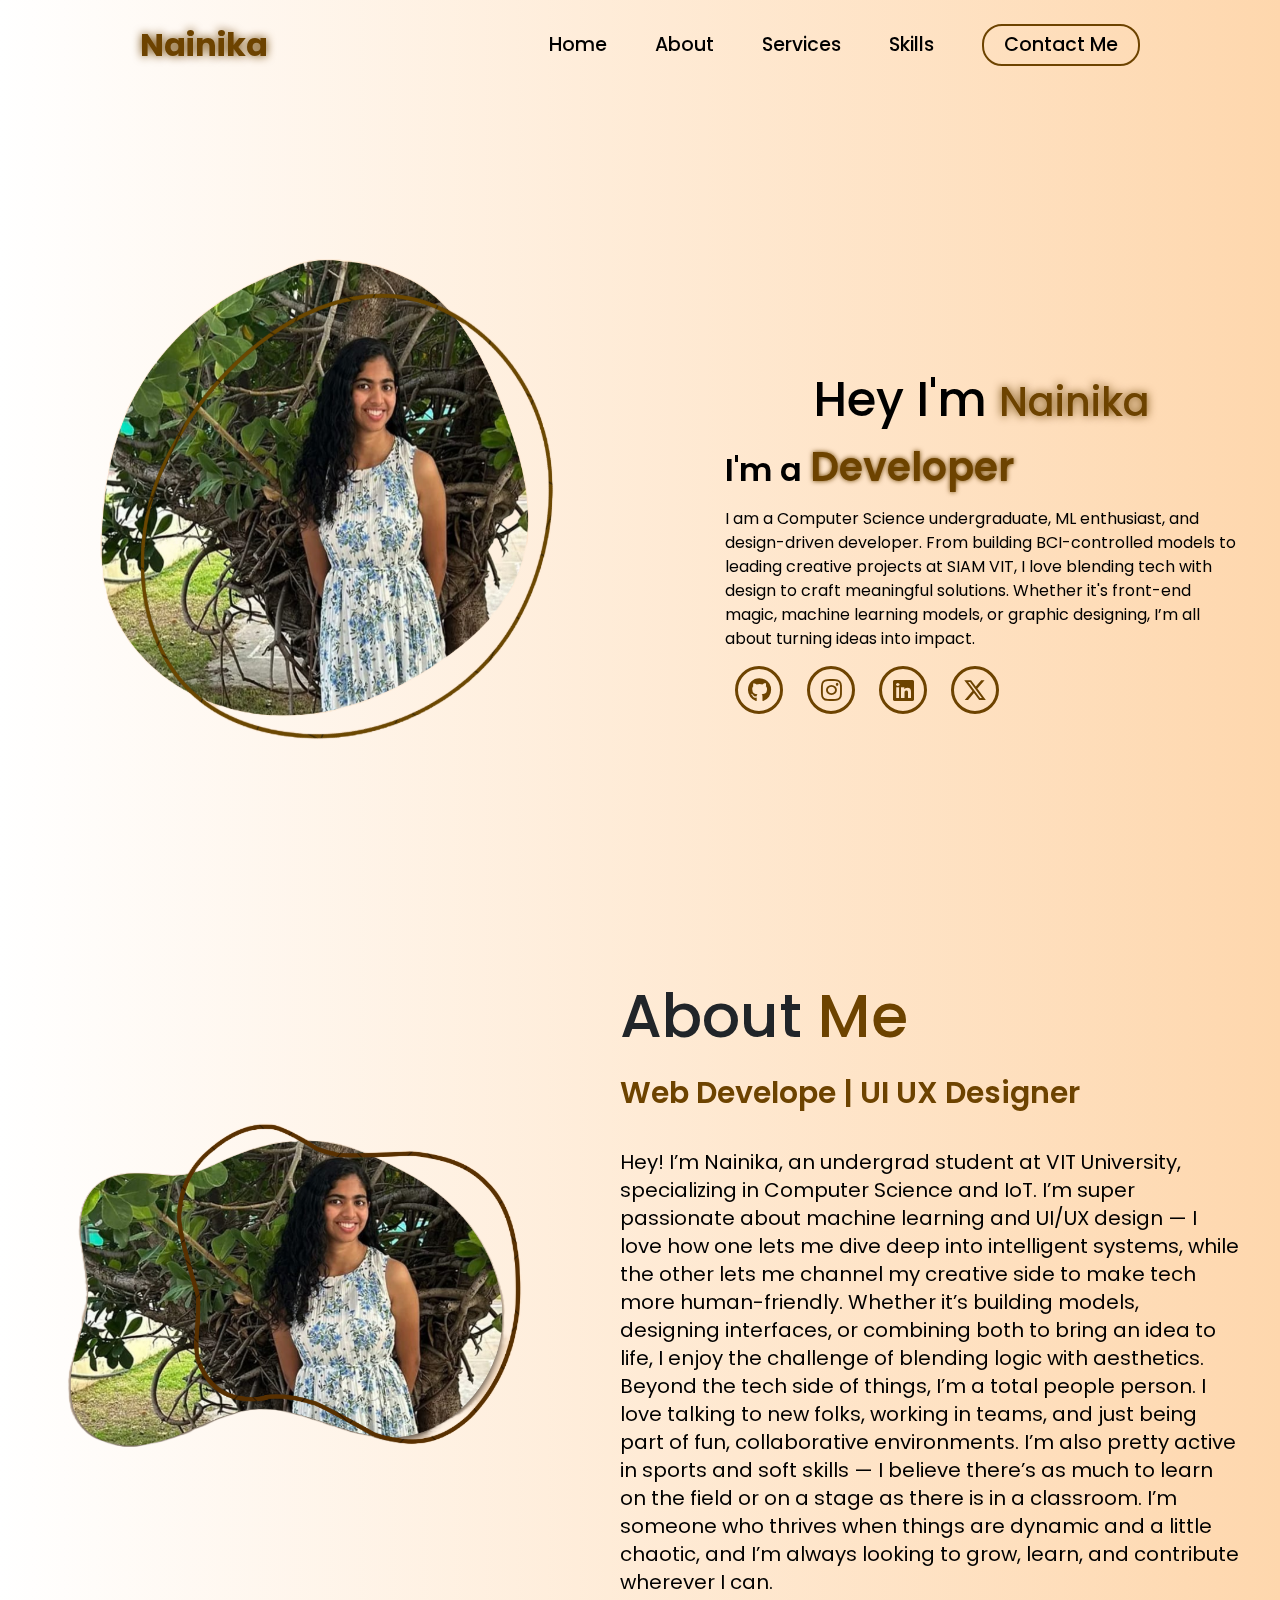
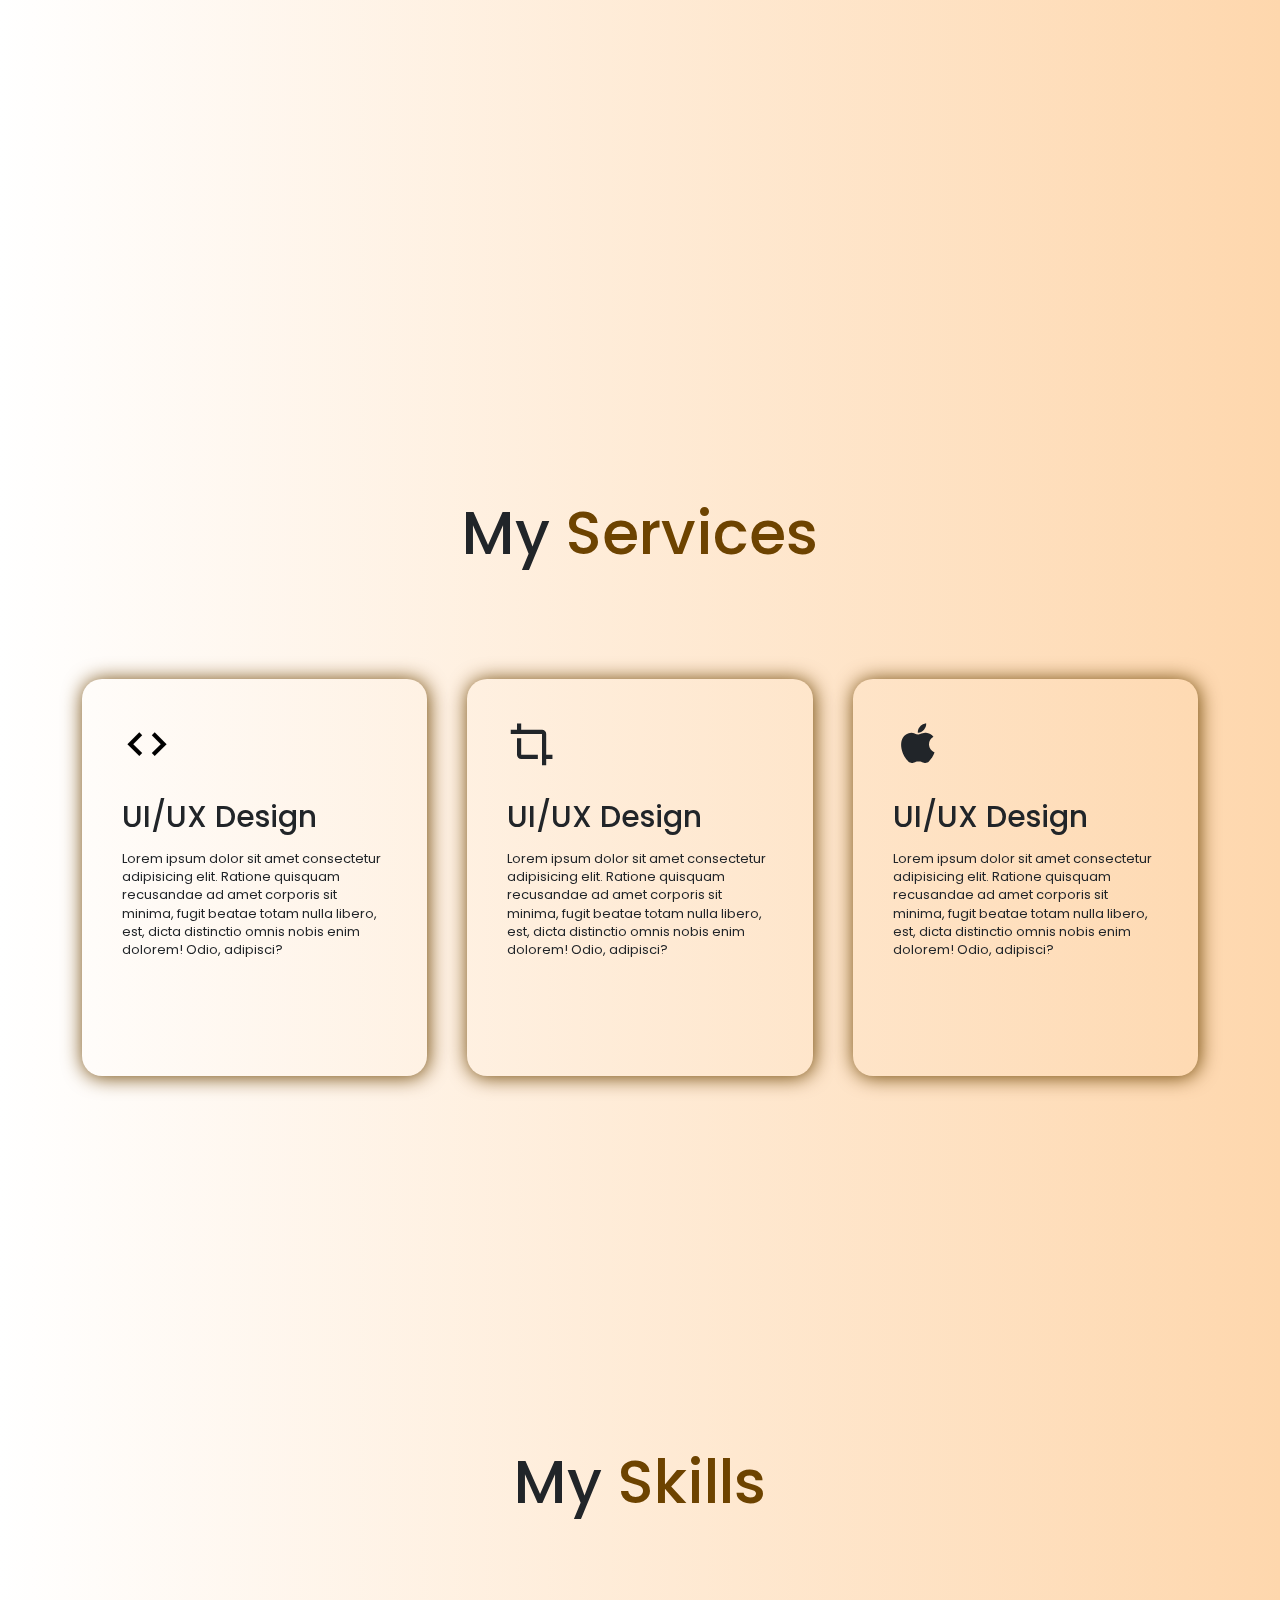
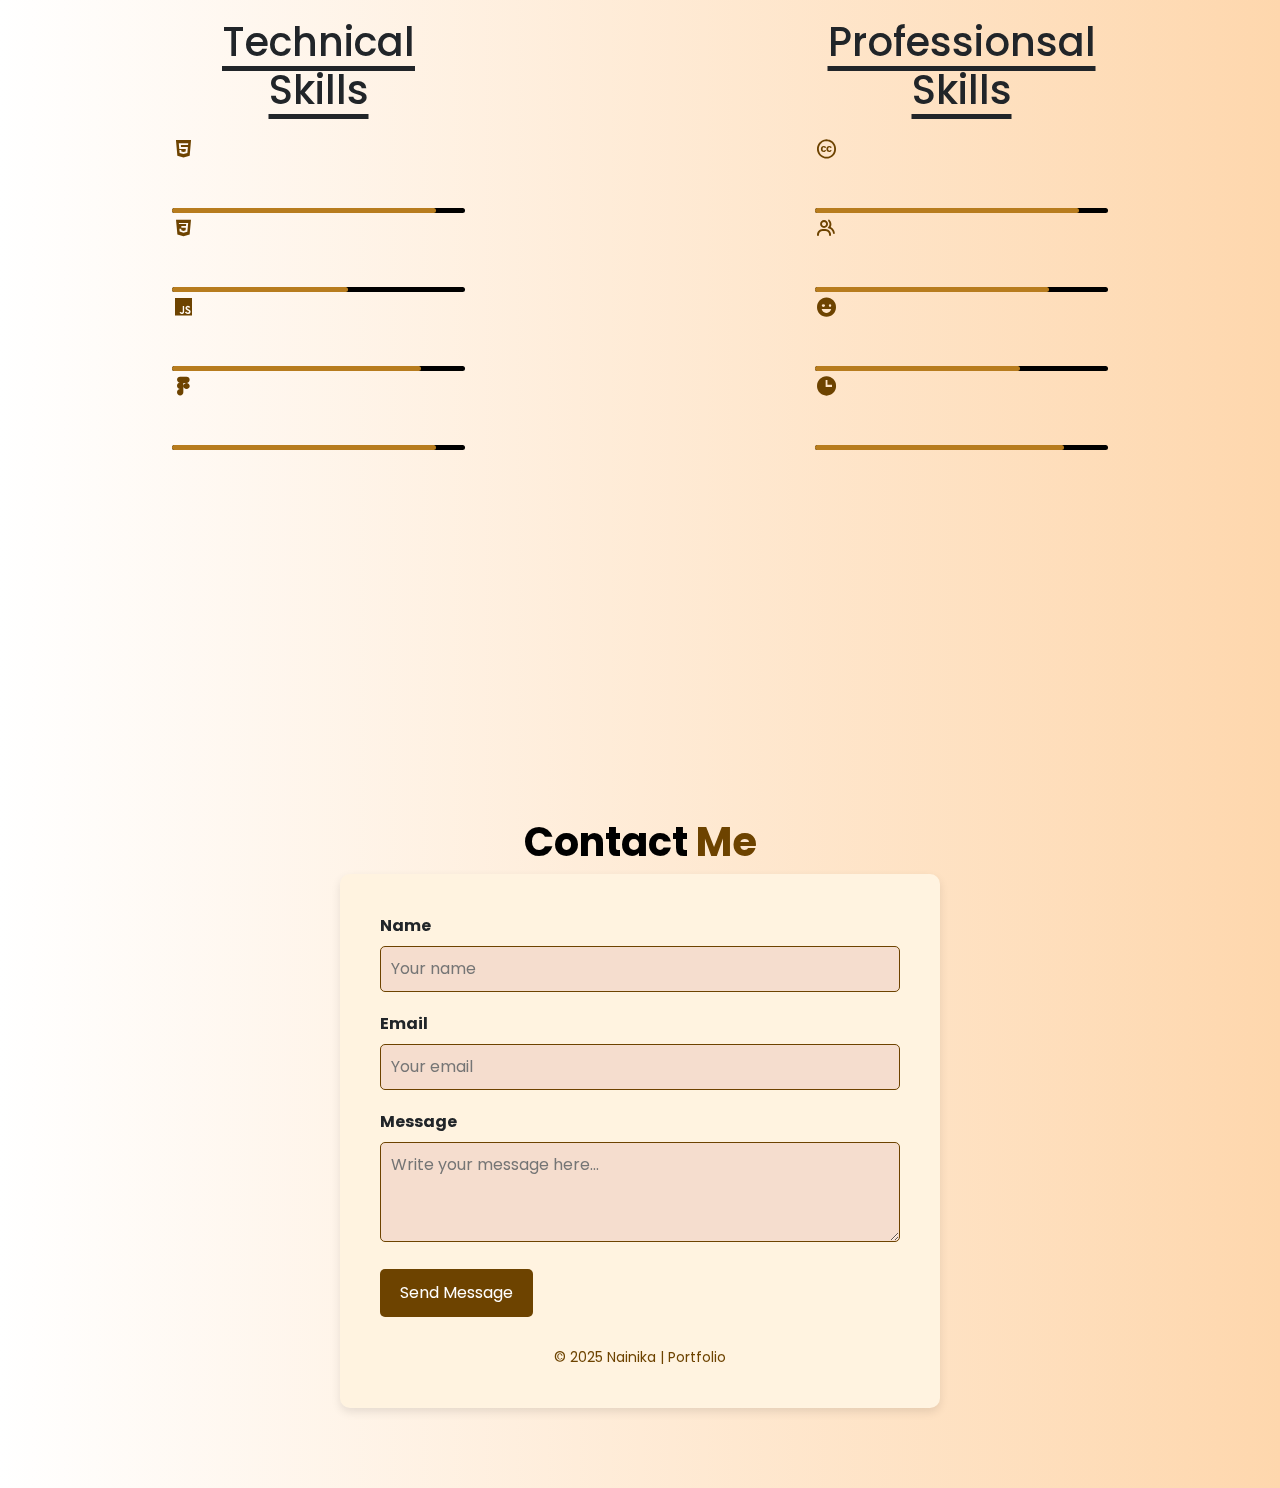
==== index.html @ 5b7dea47 "Rename my_portfolio.html to index.html" ====
<!DOCTYPE html>
<html lang="en">
<head>
    <meta charset="UTF-8">
    <meta name="viewport" content="width=device-width, initial-scale=1.0">
    <link rel="stylesheet" href="https://cdnjs.cloudflare.com/ajax/libs/font-awesome/6.7.1/css/all.min.css">
    <title>Nainika Portfolio</title>
    <link rel="stylesheet" href="my_portfolio.css">
    <link rel="stylesheet" href="https://unpkg.com/aos@next/dist/aos.css" />
    <link href='https://unpkg.com/boxicons@2.1.4/css/boxicons.min.css' rel='stylesheet'>
    <link href="https://cdn.jsdelivr.net/npm/bootstrap@5.3.0/dist/css/bootstrap.min.css" rel="stylesheet">


</head>
<body>
    <nav>
        <div class="nav-container">
            <div class="logo" data-aos="zoom-in" data-aos-duration="1000">
                <span>Nainika</span>
            </div>
            <div class="links">
                <div class="link" data-aos="fade-up" data-aos-duration="1000" data-aos-delay="100"><a href="#home">Home</a></div>
                <div class="link" data-aos="fade-up" data-aos-duration="1000" data-aos-delay="200"><a href="#about">About</a></div>
                <div class="link" data-aos="fade-up" data-aos-duration="1000" data-aos-delay="400"><a href="#service">Services</a></div>
                <div class="link" data-aos="fade-up" data-aos-duration="1000" data-aos-delay="300"><a href="#skills">Skills</a></div>   
                <div class="link contact-btn" data-aos="fade-up" data-aos-duration="1000" data-aos-delay="600"><a href="#contactme">Contact Me</a></div>
            </div>
            <i class="fa-solid fa-bars hamburg" onclick="hamburg()"></i>
        </div>
        <div class="dropdown">
            <div class="links">
                <a href="">Home</a>
                <a href="#about">About</a>
                <a href="#services">Services</a>
                <a href="#skills">Skills</a>
                <a href="#contactme">Contact Me</a>
                <i class="fa-solid fa-xmark cancel" onclick="cancel()"></i>
            </div>
        </div>
    </nav>
        <section id="home">
            <div class="main-container">
                <div class="image" data-aos="zoom-in-right" data-aos-duration="2500">
                    <img src="photo.png" alt="" width="720" height="900">
                </div>
                <div class="content">
                    <h1 data-aos="fade-left" data-aos-duration="1000" data-aos-delay="800">Hey I'm <span>Nainika</span></h1>
                    <div class="typewriter" data-aos="fade-right" data-aos-duration="1000" data-aos-delay="900">I'm a <span></span></div>
                    <p data-aos="flip-up" data-aos-duration="1000" data-aos-delay="1000">I am a Computer Science undergraduate, ML enthusiast, and design-driven developer. From building BCI-controlled models to leading creative projects at SIAM VIT, I love blending tech with design to craft meaningful solutions. Whether it's front-end magic, machine learning models, or graphic designing, I’m all about turning ideas into impact.
                    </p>
                    <div class="social-links" data-aos="flip-down" data-aos-duration="1000" data-aos-delay="1200">
                        <a href="https://github.com/Nainika1105/My-Portfolio" ><i class="fa-brands fa-github"></i></a>
                        <a href="https://www.instagram.com/nxinikx_1105/"><i class="fa-brands fa-instagram"></i></a>
                        <a href="https://www.linkedin.com/in/nainika-anish-74001b27a/"><i class="fa-brands fa-linkedin"></i></a>
                        <a href="#"><i class="fa-brands fa-x-twitter"></i></a>
                    </div>

                </div>
            </div>
        </section>

        <section class="about" id="about">
            <div class="about-img">
                <img src="pics.png">
            </div>
            <div class="about-text">
                <h2>About <span>Me</span></h2>
                <h4>Web Develope | UI UX Designer</h4>
                <p>Hey! I’m Nainika, an undergrad student at VIT University, specializing in Computer Science and IoT. I’m super passionate about machine learning and UI/UX design — I love how one lets me dive deep into intelligent systems, while the other lets me channel my creative side to make tech more human-friendly. Whether it’s building models, designing interfaces, or combining both to bring an idea to life, I enjoy the challenge of blending logic with aesthetics.

                    Beyond the tech side of things, I’m a total people person. I love talking to new folks, working in teams, and just being part of fun, collaborative environments. I’m also pretty active in sports and soft skills — I believe there’s as much to learn on the field or on a stage as there is in a classroom. I’m someone who thrives when things are dynamic and a little chaotic, and I’m always looking to grow, learn, and contribute wherever I can.
                    
                     </p>

            </div>

        </section>
        <br><br><br>
        
        <section>
            <div class="service" id="service">
                <div class="container">
                    <h1 class="sub-title">My <span>Services</span></h1>
                    <div class="service-list">
                        <div>
                            <i class="bx bx-code" style="color:black"></i>
                            <h2>UI/UX Design</h2>
                            <p>Lorem ipsum dolor sit amet consectetur adipisicing elit. Ratione quisquam recusandae ad amet corporis sit minima, fugit beatae totam nulla libero, est, dicta distinctio omnis nobis enim dolorem! Odio, adipisci?</p>
                            <a href="#" class="read">Learn More</a>
                        </div>
                        <div>
                            <i class="bx bx-crop"></i>
                            <h2>UI/UX Design</h2>
                            <p>Lorem ipsum dolor sit amet consectetur adipisicing elit. Ratione quisquam recusandae ad amet corporis sit minima, fugit beatae totam nulla libero, est, dicta distinctio omnis nobis enim dolorem! Odio, adipisci?</p>
                            <a href="#" class="read">Learn More</a>
                        </div>
                        <div>
                            <i class="bx bxl-apple"></i>
                            <h2>UI/UX Design</h2>
                            <p>Lorem ipsum dolor sit amet consectetur adipisicing elit. Ratione quisquam recusandae ad amet corporis sit minima, fugit beatae totam nulla libero, est, dicta distinctio omnis nobis enim dolorem! Odio, adipisci?</p>
                            <a href="#" class="read">Learn More</a>
                        </div>
                    </div>
                </div>
            </div>
        </section>
        
        
        <section class="skills" id="skills">
            <h1 class="sub-title">My <span>Skills</span></h1>

            <div class="container">
            <div class="container1" id="skills">
                <h1 class="heading1">Technical Skills</h1>
                <div class="Technical-bars">

                    <div class="bar"><i style="color: rgb(109,67, 0)" class="bx bxl-html5"></i>
                        <div class="info">
                            <span>HTML</span>
                        </div>
                        <div class="progrss-line html">
                            <span></span>
                        </div>
                    </div>

                    <div class="bar"><i style="color: rgb(109,67, 0)" class="bx bxl-css3"></i>
                        <div class="info">
                            <span>CSS</span>
                        </div>
                        <div class="progrss-line CSS">
                            <span></span>
                        </div>
                    </div>

                    <div class="bar"><i style="color: rgb(109,67, 0)" class="bx bxl-javascript"></i>
                        <div class="info">
                            <span>Javascript</span>
                        </div>
                        <div class="progrss-line javascript">
                            <span></span>
                        </div>
                    </div>

                    <div class="bar"><i style="color: rgb(109,67, 0)" class="bx bxl-figma"></i>
                        <div class="info">
                            <span>Figma</span>
                        </div>
                        <div class="progrss-line figma">
                            <span></span>
                        </div>
                    </div>
                </div>
            </div>

            <div class="container2">
                <h1 class="heading1">Professionsal Skills</h1>
                <div class="Technical-bars">

                    <div class="bar"><i style="color: rgb(109,67, 0)" class='bx bxl-creative-commons'></i>
                        <div class="info">
                            <span>Creativity</span>
                        </div>
                        <div class="progrss-line creativity">
                            <span></span>
                        </div>
                    </div>

                    <div class="bar"><i style="color: rgb(109,67, 0)" class='bx bx-group'></i>
                        <div class="info">
                            <span>Teamwork</span>
                        </div>
                        <div class="progrss-line teamwork">
                            <span></span>
                        </div>
                    </div>

                    <div class="bar"><i style="color: rgb(109,67, 0)" class='bx bxs-happy'></i>
                        <div class="info">
                            <span>Communication</span>
                        </div>
                        <div class="progrss-line communication">
                            <span></span>
                        </div>
                    </div>

                    <div class="bar"><i style="color: rgb(109,67, 0)" class='bx bxs-time'></i>
                        <div class="info">
                            <span>Time Management</span>
                        </div>
                        <div class="progrss-line time">
                            <span></span>
                        </div>
                    </div>
                </div>
            </div>
        </section>



        <section id="contactme" class="contactme">
            <h1 style="color: black"><b>Contact <span>Me</span></b></h1>
            <div class="contain">
              
              <form>
                <label for="name">Name</label>
                <input type="text" id="name" placeholder="Your name" required />
          
                <label for="email">Email</label>
                <input type="email" id="email" placeholder="Your email" required />
          
                <label for="message">Message</label>
                <textarea id="message" placeholder="Write your message here..." required></textarea>
          
                <button type="submit">Send Message</button>
              </form>
              <div class="footer">
                &copy; 2025 Nainika | Portfolio
              </div>
            </div>
          </section>
          




        
        <script src="https://unpkg.com/aos@next/dist/aos.js"></script>
        <script>
          AOS.init({offset:0});
        </script>
        <script>
            function hamburg(){
                const navbar = document.querySelector(".dropdown")
                navbar.style.transform = "translateY(0px)"
            }
            function cancel(){
                const navbar = document.querySelector(".dropdown")
                navbar.style.transform = "translateY(-500px)"
            }
        </script>
</body>
</html>
---- my_portfolio.css ----
@import url('https://fonts.googleapis.com/css2?family=Poppins:wght@100;200;300;400;500;600&display=swap');
*{
    padding: 0;
    margin: 0;
    font-family: 'Poppins', sans-serif;
    box-sizing: border-box;

}
html{
        scroll-behavior: smooth;
      
}
body{
    width: 100%;
    
    overflow-x: hidden;
    background: linear-gradient(to right, rgb(255,255,255), rgb(254,215,173));
}
section {
    padding: 80px 0;
  }
  
nav {
    width: 100%;
    height: 10vh;
    position: sticky;
    top: 0;
    z-index: 1000;
    background-color: transparent; /* <-- THIS IS KEY */
}

.nav-container{
    width: 100%;
    height: 100%;
    display: flex;
    justify-content: space-around;
    align-items: center;
}
.logo{
    color: black;
    font-size: 2rem;
    font-weight: bolder;
}
.logo span{
    color: rgb(109,67, 0);
    text-shadow: 0 0 10px rgb(109,67, 0);
}
.hamburg, .cancel{
    cursor: pointer;
    position: absolute;
    right: 15px;
    top: 10px;
    color: black;
    font-size: 2rem;
    display: none;
}
.nav-container .links {
    display: flex;
    gap: 3rem;
    align-items: center;
}
.nav-container .links a{
    position: relative;
    font-size: 1.2rem;
    color: black;
    text-decoration: none;
    font-weight: 500;
    transform: 0.3s linear;
}
.nav-container .links a::before{
    position: absolute;
    content: "";
    bottom: -3px;
    left: 0;
    width: 0%;
    height: 3px;
    background-color: rgb(109,67, 0);
    transition: 0.2s linear;
}
.nav-container .links a:hover::before{
    width: 100%;
}
.nav-container .contact-btn{
    background-color: transparent;
    padding: 5px 20px;
    border-radius: 20px;
    border: 2px solid rgb(109,67, 0);
    transition: 0.2s linear;
}
.nav-container .contact-btn a{
    color: black;
    transition: 0.3s linear;
}
.nav-container .contact-btn:hover, .nav-container .contact-btn:hover a{
    background-color: rgb(109,67, 0);
    color: white;
}
.nav-container .links a:hover{
    color: rgb(109,67, 0);
}
.dropdown{
    z-index: 100;
    position: absolute;
    top: 0;
    transform: translateY(-500px);
    width: 100%;
    height: auto;
    backdrop-filter: brightness(40%) blur(3px);
    box-shadow: 0 0 20px black;
    transition: 0.2s linear;
}
.dropdown .links a{
    color: white;
    display: flex;
    text-decoration: none;
    justify-content: center;
    padding: 15px 0;
    align-items: center;
    transition: 0.2s linear;
}
.dropdown .links a:hover{
    background-color: rgb(109,67, 0);
}
#home{
    scroll-margin-top: 12vh;
    width: 100%;
    height: 90vh;
}
.main-container{
    margin-top: 50px;
    width: 100%;
    height: 100%;
    display: flex;
    justify-content: space-evenly;
    align-items: center;
}
.main-container .image{
    z-index: -1;
    width: 50%;
}
.main-container .image img{
    width: 100%;
}
.main-container .content{
    color: black;
    width: 40%;
    min-height: 100px;
}
.content h1{
    font-size: clamp(1rem, 2rem + 5vw, 3rem);
}
.content h1 span{
    color: rgb(109,67, 0);
    text-shadow: 0 0 10px rgb(109,67, 0);
}
.content .typewriter{
    font-weight: 600;
    font-size: clamp(1rem, 1rem + 5vw, 2rem);
}
.content .typewriter span{
    color: rgb(109,67, 0);
    font-size: 2.5rem;
    text-shadow: 0 0 5px rgb(109,67, 0);
    position: relative;
    transition: 0.3s linear;
}
.typewriter span::before{
    content: "Developer";
}

.content p{
    font-size: clamp(0.4rem, 0.2rem + 9vw, 1rem);
    margin: 10px 0;
}
.social-links i{
    display: inline-flex;
    justify-content: center;
    align-items: center;
    width: 3rem;
    height: 3rem;
    background-color:transparent;
    border: 0.2rem solid rgb(109,67, 0);
    border-radius: 50%;
    color:rgb(109,67, 0);
    margin: 5px 10px;
    font-size: 1.5rem;
    transition: 0.2s linear;
}
.social-links i:hover{
    scale: 1.3;
    color: white;
    background-color: rgb(109,67, 0);
    filter: drop-shadow(0 0 10px rgb(109,67,0));
}
.content button{
    width: 40%;
    height: 6vh;
    margin: 30px;
    background-color: rgb(109,67, 0);
    color: white;
    border: none;
    outline: none;
    font-size: 100%;
    font-weight: 700;
    border-radius: 5px;
    transition: 0.2s linear;
}
.content button:hover{
 scale: 1.1;
 color: rgb(109,67, 0);
 border: 2px solid rgb(109,67, 0);
 background-color: transparent;
 font-weight: 700;
 box-shadow: 0 0 40px rgb(109,67, 0);
}

.about{
    display: grid;
    grid-template-columns: repeat(2, 1fr);
    
    padding-right: 40px;
}

.about-img img{
    max-width: 630px;
    height: auto;
    width: 100%;
    border-radius: 8px;

}

.about-text h2 {
    font-size: 60px;

}
.about-text h2 span {
    color:rgb(109,67, 0)
}
.about-text h4 {
    font-size: 30px;
    font-weight: 600;
    color:rgb(109,67, 0);
    line-height: 1.7;
    margin: 15px 0 30px;
}
.about-text p {
    color: black;
    font-size: 20px;
    line-height: 1.4;
    margin-bottom: 4rem;
}

#service {
    font-size: 20px;
     line-height: 1.4;
     margin-bottom:  20px;
     margin-top: 20px;
     place-items: center;
}
.services {
    margin-bottom: 100px; /* You can tweak this value */
  }
  


.sub-title {
    text-align: center;
    font-size: 60px;
    padding-bottom: 2px;

}
.sub-title span{
    text-align: center;
    font-size: 60px;
    padding-bottom: 70px;
    color:rgb(109,67, 0);
}
.container {
    padding: 90px;
     
}
.service-list {
    display: grid;
     grid-template-columns: repeat(auto-fit, minmax(259px, 1fr));
     grid-gap: 40px;
     margin-top: 50px;;
}
.service-list div {
    background-color: transparent;
    padding: 40px;
    font-size: 13px;
    font-weight: 13px;
    border-right: 10px;
    border-radius: 20px;
    transition: background 0.5s, transform 0.5s;
    box-shadow: 1px 1px 20px rgb(109,67, 0);

}
.service-list div i{
    font-size: 50px;
    margin-bottom: 30px;

}
.service-list div h2 {
    font-size: 30px;
    font-weight: 500;
    margin-bottom: 15px;
}
.service-list div a {
    text-decoration: none;
    color: black;
    font-size: 12px;
    margin-top: 20px;
    display: inline-block;

}
.read {
    display: inline-block;
    padding: 12px 28px;
    background: none;
    border-radius: 40px;
    font-size: 16px;
    color: black;
    letter-spacing: 1px;
    text-decoration: none;
    font-weight: 600;
    opacity: 0;
    animation: slideTop 1s ease forwards;
    animation-delay: 1s;
    box-shadow: 0 0 5px  rgb(109,67, 0),
    0 0 25px  rgb(109,67, 0);
}

.read:hover {
    background:rgb(109,67, 0);
    color: black;
    box-shadow: 0 0 20px  rgb(109,67, 0);
}
.service-list div:hover {
    transform: translateY(-20px)
}
.skills {
    margin-top: 100px; /* Or try padding-top */
    margin-bottom: 50px;
  }

  #skills {
    font-family: 'Poppins', sans-serif;
    /*display: flex;*/ 
    flex-wrap: wrap;
}
.container {
    display: flex;
    justify-content: center;
    align-items: flex-start;
    gap: 50px;
    flex-wrap: wrap;
}
.container1 {
    width: 45%;
    height: 500px;
    padding: 0px 90px;
    margin-left: 0px;
    min-width: 300px;
    flex: 1;
}
.container2 {
    width: 45%;
    height: 500px;
    padding: 0px 90px;
    margin-left: 120px;
    min-width: 300px;
    flex: 1;
}
.heading1 {
    text-align: center;
    text-decoration: underline;
    text-underline-offset: 10px;
    text-decoration-thickness: 5px;
    margin-bottom: 20px;

}
.bar {
     font-size: 23px;
     position: relative;
}

.Technical-bars .bar {
    margin-top: 40px 0;
    overflow: visible;
}

.Technical-bars .bar:first-child {
    margin-top: 0;

}

.Technical-bars .bar:last-child {
    margin-bottom: 0;
}
.Technical-bars .bar .info {
    margin-bottom: 5px;
    
}

.Technical-bars .bar .info span{
    font-size: 17px;
     font-weight: 500;
     animation: showText 0.5 1s linear forwards;
     opacity: 0;
    
}
.Technical-bars .bar .progrss-line {
    position: relative;
    border-radius: 10px;
    width: 100%;
    height: 5px;
    background-color: black;

    transform-origin: left;
    animation: animate1 1s cubic-bezier(1, 0, 0, 5, 1) forwards;
}

@keyframes animate1 {
    100% {
        transform: scaleX(1);
    }
}

.Technical-bars .bar .progrss-line span {
    height: 100%;
    background-color: rgb(183, 124, 30);
    position: absolute;
    border-radius: 10px;
    animation: animate 1s 1s cubic-bezier(1, 0, 0, 5, 1) forwards;
    transform-origin: left;
}

.progrss-line.html span {
    width: 90%;
}
.progrss-line.CSS span {
    width: 60%;
}
.progrss-line.javascript span {
    width: 85%;
}
.progrss-line.python span {
    width: 50%;
}
.progrss-line.figma span {
    width: 90%;
}
.progrss-line span::after {
    position: absolute;
    padding: 10px 8px;
    background-color: transparent;
    color: black;
    font-size: 12px;
    border-radius: 3px;
    top: -28px;
    right: -20px;
    animation: showText 0.5s 1.5s linear forwards; 
    opacity: 0;
}
.progrss-line.html span::after{
    content: "90%";
}
.progrss-line.CSS span::after{
    content: "60%";
}
.progrss-line.javascript span::after{
    content: "85%";
}
.progrss-line.python span::after{
    content: "50%";
}
.progrss-line.figma span::after{
    content: "90%";
}

.progrss-line span::before {
    content:"";
    position: absolute;
    width: 0;
    height: 0;
    border: 7px solid transparent;
    border-bottom-width: 0px;
    border-right-width: 0px;
    border-top-color: balck;
    top: -10px;
    right: 0;
    animation: showText 0.5s 1.5s linear forwards;
    opacity: 0;
}





.progrss-line.creativity span {
    width: 90%;
}
.progrss-line.teamwork span {
    width: 80%;
}
.progrss-line.communication span {
    width: 70%;
}
.progrss-line.time span {
    width: 85%;
}

.progrss-line span::after {
    position: absolute;
    padding: 10px 8px;
    background-color: transparent;
    color: black;
    font-size: 12px;
    border-radius: 3px;
    top: -28px;
    right: -20px;
    animation: showText 0.5s 1.5s linear forwards; 
    opacity: 0;
}
.progrss-line.creativity span::after{
    content: "90%";
}
.progrss-line.teamwork span::after{
    content: "80%";
}
.progrss-line.communication span::after{
    content: "70%";
}
.progrss-line.time span::after{
    content: "85%";
}

@keyframes showText {
    100% {
        opacity: 1;
    }
}












/* Contact Section Styles */
#contact {
    font-family: Arial, sans-serif;
    background-color: #f4eee0;
    padding: 60px 20px;
    color:rgb(109,67, 0);
  }
  
  .contain {
    max-width: 600px;
    margin: 0 auto;
    background-color: #fff3e0;
    padding: 40px;
    border-radius: 10px;
    box-shadow: 0 4px 10px rgba(0, 0, 0, 0.1);
  }
  
  h1 {
    text-align: center;
    color:black;
    margin-bottom: 30px;
    font-size: 60px;
  }
  h1 span{
    text-align: center;
    color:rgb(109,67, 0);
    margin-bottom: 30px;
    font-size: 40px;
  }
  .contain label {
    display: block;
    margin-bottom: 8px;
    font-weight: bold;
  }
  
  .contain input[type="text"],
  .contain input[type="email"],
  .contain textarea {
    width: 100%;
    padding: 10px;
    border: 1px solid rgb(109,67, 0);
    border-radius: 5px;
    margin-bottom: 20px;
    background-color: #f5ddce;
  }
  
  .contain textarea {
    resize: vertical;
    min-height: 100px;
  }
  
  .contain button {
    background-color: rgb(109,67, 0);
    color: white;
    border: none;
    padding: 12px 20px;
    border-radius: 5px;
    font-size: 16px;
    cursor: pointer;
    transition: background 0.3s ease;
  }
  
  .contain button:hover {
    background-color: #6d4c41;
  }
  
  .contain .footer {
    text-align: center;
    margin-top: 30px;
    font-size: 14px;
    color: rgb(109,67, 0);
  }

  






@media (max-width:884px) {
    body{
        overflow-y: visible;
    }
    nav .logo{
        position: absolute;
        top: 16px;
        left: 15px;
        font-size: 1.5rem;
    }
    .main-container{
        display: flex;
        flex-direction: column;
    }
    .nav-container .links{
        display: none;
    }
    .hamburg,.cancel{
        display: block;
    }
    .main-container .content{
        width: 80%;
    }
    .social-links i{
        width: 2.5rem;
        height: 2.5rem;
        font-size: 1.5rem;
    }
    .cancel{
        color: white;
    }
    .main-container .image{
        width: 80%;
        margin-bottom: 0px;
    }
}

@keyframes slideTop {
    0% {
        opacity: 0;
        transform: translateY(20px);
    }
    100% {
        opacity: 1;
        transform: translateY(0);
    }
}
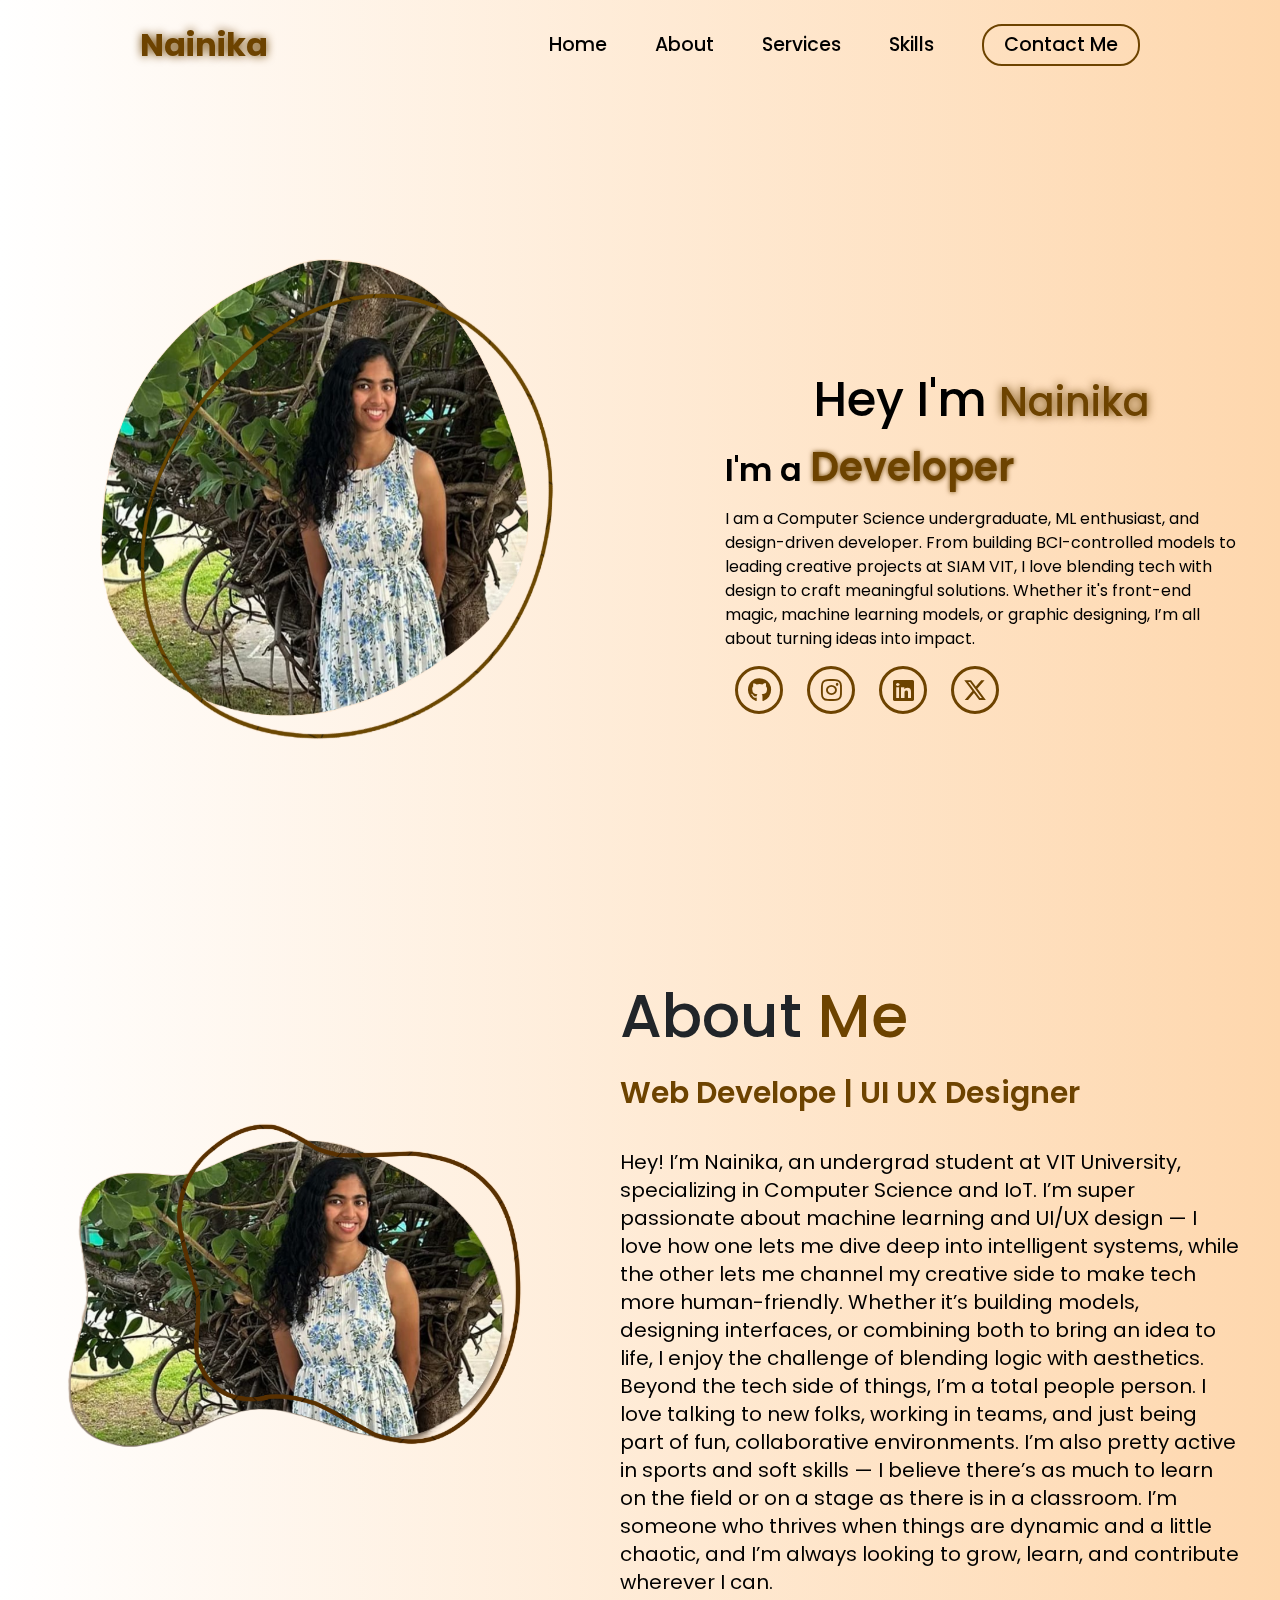
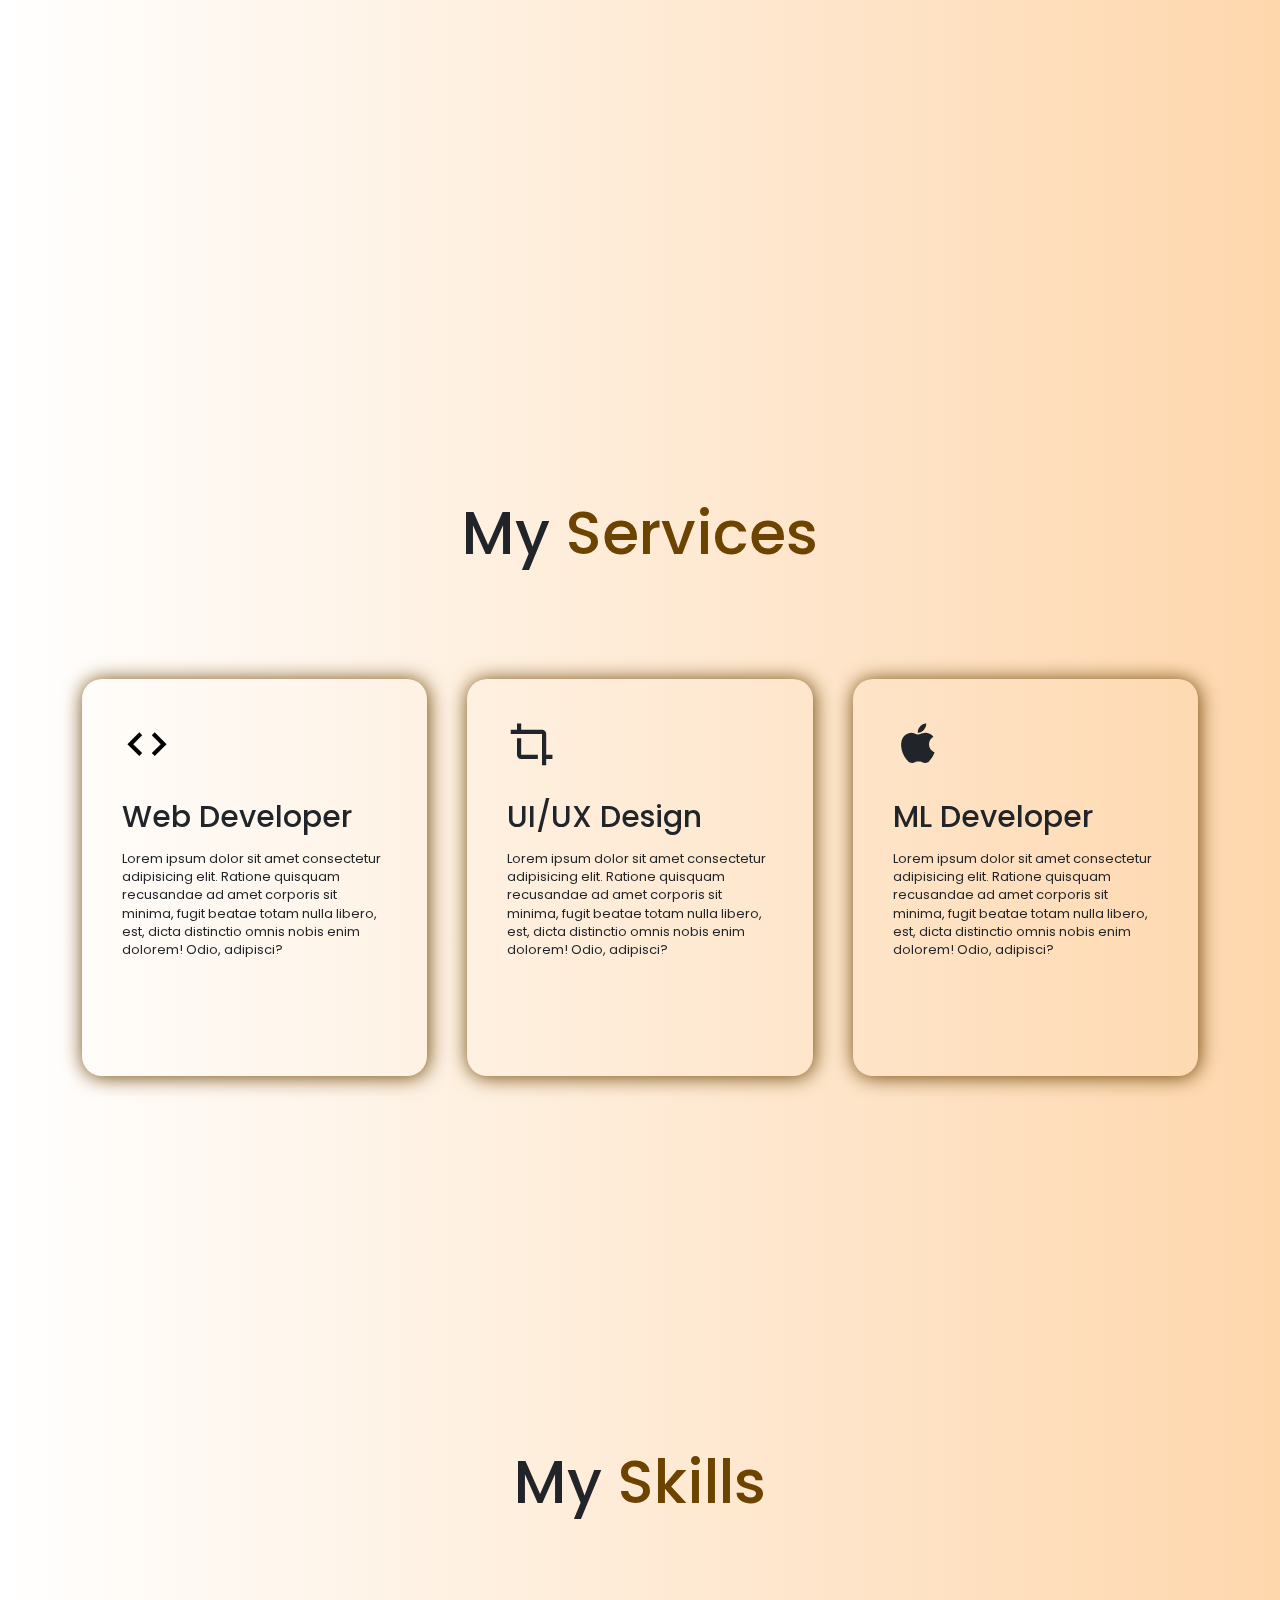
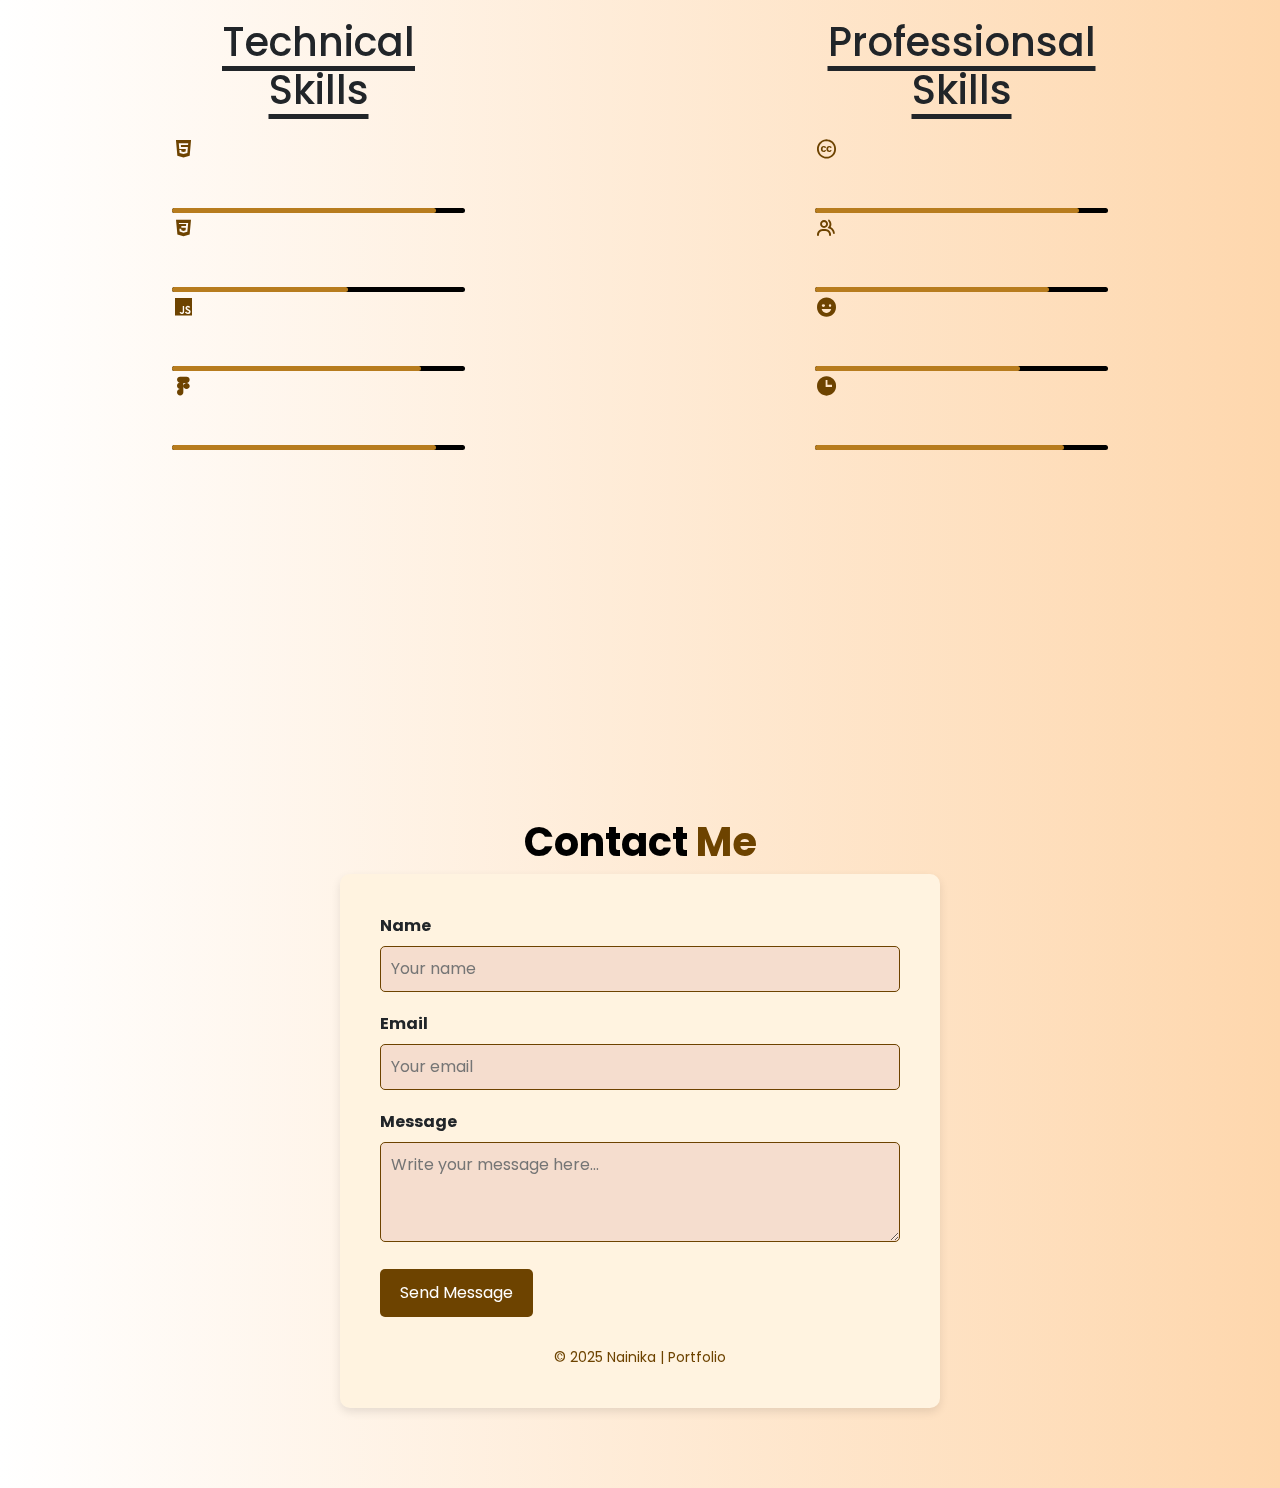
==== commit 93fa27bc: "Update index.html" ====
--- a/index.html
+++ b/index.html
@@ -5,7 +5,7 @@
     <meta name="viewport" content="width=device-width, initial-scale=1.0">
     <link rel="stylesheet" href="https://cdnjs.cloudflare.com/ajax/libs/font-awesome/6.7.1/css/all.min.css">
     <title>Nainika Portfolio</title>
-    <link rel="stylesheet" href="my_portfolio.css">
+    <link rel="stylesheet" href="styles.css">
     <link rel="stylesheet" href="https://unpkg.com/aos@next/dist/aos.css" />
     <link href='https://unpkg.com/boxicons@2.1.4/css/boxicons.min.css' rel='stylesheet'>
     <link href="https://cdn.jsdelivr.net/npm/bootstrap@5.3.0/dist/css/bootstrap.min.css" rel="stylesheet">
@@ -31,7 +31,7 @@
             <div class="links">
                 <a href="">Home</a>
                 <a href="#about">About</a>
-                <a href="#services">Services</a>
+                <a href="#service">Services</a> 
                 <a href="#skills">Skills</a>
                 <a href="#contactme">Contact Me</a>
                 <i class="fa-solid fa-xmark cancel" onclick="cancel()"></i>
@@ -84,7 +84,7 @@
                     <div class="service-list">
                         <div>
                             <i class="bx bx-code" style="color:black"></i>
-                            <h2>UI/UX Design</h2>
+                            <h2>Web Developer</h2>
                             <p>Lorem ipsum dolor sit amet consectetur adipisicing elit. Ratione quisquam recusandae ad amet corporis sit minima, fugit beatae totam nulla libero, est, dicta distinctio omnis nobis enim dolorem! Odio, adipisci?</p>
                             <a href="#" class="read">Learn More</a>
                         </div>
@@ -96,7 +96,7 @@
                         </div>
                         <div>
                             <i class="bx bxl-apple"></i>
-                            <h2>UI/UX Design</h2>
+                            <h2>ML Developer</h2>
                             <p>Lorem ipsum dolor sit amet consectetur adipisicing elit. Ratione quisquam recusandae ad amet corporis sit minima, fugit beatae totam nulla libero, est, dicta distinctio omnis nobis enim dolorem! Odio, adipisci?</p>
                             <a href="#" class="read">Learn More</a>
                         </div>
--- a/styles.css
+++ b/styles.css
@@ -0,0 +1,721 @@
+@import url('https://fonts.googleapis.com/css2?family=Poppins:wght@100;200;300;400;500;600&display=swap');
+*{
+    padding: 0;
+    margin: 0;
+    font-family: 'Poppins', sans-serif;
+    box-sizing: border-box;
+
+}
+html{
+        scroll-behavior: smooth;
+      
+}
+body{
+    width: 100%;
+    
+    overflow-x: hidden;
+    background: linear-gradient(to right, rgb(255,255,255), rgb(254,215,173));
+}
+
+section {
+    padding: 80px 0;
+  }
+  
+nav {
+    width: 100%;
+    height: 10vh;
+    position: sticky;
+    top: 0;
+    z-index: 1000;
+    background-color: transparent; /* <-- THIS IS KEY */
+}
+.dropdown {
+  transform: translateY(-500px);
+  transition: transform 0.5s ease;
+  position: absolute;
+  background: white;
+  width: 100%;
+  z-index: 1000;
+}
+.hamburg {
+  font-size: 24px;
+  cursor: pointer;
+}
+
+.cancel {
+  font-size: 24px;
+  float: right;
+  margin-right: 1rem;
+  cursor: pointer;
+}
+
+
+.nav-container{
+    width: 100%;
+    height: 100%;
+    display: flex;
+    justify-content: space-around;
+    align-items: center;
+}
+.logo{
+    color: black;
+    font-size: 2rem;
+    font-weight: bolder;
+}
+.logo span{
+    color: rgb(109,67, 0);
+    text-shadow: 0 0 10px rgb(109,67, 0);
+}
+.hamburg, .cancel{
+    cursor: pointer;
+    position: absolute;
+    right: 15px;
+    top: 10px;
+    color: black;
+    font-size: 2rem;
+    display: none;
+}
+.nav-container .links {
+    display: flex;
+    gap: 3rem;
+    align-items: center;
+}
+.nav-container .links a{
+    position: relative;
+    font-size: 1.2rem;
+    color: black;
+    text-decoration: none;
+    font-weight: 500;
+    transform: 0.3s linear;
+}
+.nav-container .links a::before{
+    position: absolute;
+    content: "";
+    bottom: -3px;
+    left: 0;
+    width: 0%;
+    height: 3px;
+    background-color: rgb(109,67, 0);
+    transition: 0.2s linear;
+}
+.nav-container .links a:hover::before{
+    width: 100%;
+}
+.nav-container .contact-btn{
+    background-color: transparent;
+    padding: 5px 20px;
+    border-radius: 20px;
+    border: 2px solid rgb(109,67, 0);
+    transition: 0.2s linear;
+}
+.nav-container .contact-btn a{
+    color: black;
+    transition: 0.3s linear;
+}
+.nav-container .contact-btn:hover, .nav-container .contact-btn:hover a{
+    background-color: rgb(109,67, 0);
+    color: white;
+}
+.nav-container .links a:hover{
+    color: rgb(109,67, 0);
+}
+.dropdown{
+    z-index: 100;
+    position: absolute;
+    top: 0;
+    transform: translateY(-500px);
+    width: 100%;
+    height: auto;
+    backdrop-filter: brightness(40%) blur(3px);
+    box-shadow: 0 0 20px black;
+    transition: 0.2s linear;
+}
+.dropdown .links a{
+    color: white;
+    display: flex;
+    text-decoration: none;
+    justify-content: center;
+    padding: 15px 0;
+    align-items: center;
+    transition: 0.2s linear;
+}
+.dropdown .links a:hover{
+    background-color: rgb(109,67, 0);
+}
+#home{
+    scroll-margin-top: 12vh;
+    width: 100%;
+    height: 90vh;
+}
+.main-container{
+    margin-top: 50px;
+    width: 100%;
+    height: 100%;
+    display: flex;
+    justify-content: space-evenly;
+    align-items: center;
+}
+.main-container .image{
+    z-index: -1;
+    width: 50%;
+}
+.main-container .image img{
+    width: 100%;
+}
+.main-container .content{
+    color: black;
+    width: 40%;
+    min-height: 100px;
+}
+.content h1{
+    font-size: clamp(1rem, 2rem + 5vw, 3rem);
+}
+.content h1 span{
+    color: rgb(109,67, 0);
+    text-shadow: 0 0 10px rgb(109,67, 0);
+}
+.content .typewriter{
+    font-weight: 600;
+    font-size: clamp(1rem, 1rem + 5vw, 2rem);
+}
+.content .typewriter span{
+    color: rgb(109,67, 0);
+    font-size: 2.5rem;
+    text-shadow: 0 0 5px rgb(109,67, 0);
+    position: relative;
+    transition: 0.3s linear;
+}
+.typewriter span::before{
+    content: "Developer";
+}
+
+.content p{
+    font-size: clamp(0.4rem, 0.2rem + 9vw, 1rem);
+    margin: 10px 0;
+}
+.social-links i{
+    display: inline-flex;
+    justify-content: center;
+    align-items: center;
+    width: 3rem;
+    height: 3rem;
+    background-color:transparent;
+    border: 0.2rem solid rgb(109,67, 0);
+    border-radius: 50%;
+    color:rgb(109,67, 0);
+    margin: 5px 10px;
+    font-size: 1.5rem;
+    transition: 0.2s linear;
+}
+.social-links i:hover{
+    scale: 1.3;
+    color: white;
+    background-color: rgb(109,67, 0);
+    filter: drop-shadow(0 0 10px rgb(109,67,0));
+}
+.content button{
+    width: 40%;
+    height: 6vh;
+    margin: 30px;
+    background-color: rgb(109,67, 0);
+    color: white;
+    border: none;
+    outline: none;
+    font-size: 100%;
+    font-weight: 700;
+    border-radius: 5px;
+    transition: 0.2s linear;
+}
+.content button:hover{
+ scale: 1.1;
+ color: rgb(109,67, 0);
+ border: 2px solid rgb(109,67, 0);
+ background-color: transparent;
+ font-weight: 700;
+ box-shadow: 0 0 40px rgb(109,67, 0);
+}
+
+.about{
+    display: grid;
+    grid-template-columns: repeat(2, 1fr);
+    
+    padding-right: 40px;
+}
+
+.about-img img{
+    max-width: 630px;
+    height: auto;
+    width: 100%;
+    border-radius: 8px;
+
+}
+
+.about-text h2 {
+    font-size: 60px;
+
+}
+.about-text h2 span {
+    color:rgb(109,67, 0)
+}
+.about-text h4 {
+    font-size: 30px;
+    font-weight: 600;
+    color:rgb(109,67, 0);
+    line-height: 1.7;
+    margin: 15px 0 30px;
+}
+.about-text p {
+    color: black;
+    font-size: 20px;
+    line-height: 1.4;
+    margin-bottom: 4rem;
+}
+
+#service {
+    font-size: 20px;
+     line-height: 1.4;
+     margin-bottom:  20px;
+     margin-top: 20px;
+     place-items: center;
+}
+.services {
+    margin-bottom: 100px; /* You can tweak this value */
+  }
+  
+
+
+.sub-title {
+    text-align: center;
+    font-size: 60px;
+    padding-bottom: 2px;
+
+}
+.sub-title span{
+    text-align: center;
+    font-size: 60px;
+    padding-bottom: 70px;
+    color:rgb(109,67, 0);
+}
+.container {
+    padding: 90px;
+     
+}
+.service-list {
+    display: grid;
+     grid-template-columns: repeat(auto-fit, minmax(259px, 1fr));
+     grid-gap: 40px;
+     margin-top: 50px;;
+}
+.service-list div {
+    background-color: transparent;
+    padding: 40px;
+    font-size: 13px;
+    font-weight: 13px;
+    border-right: 10px;
+    border-radius: 20px;
+    transition: background 0.5s, transform 0.5s;
+    box-shadow: 1px 1px 20px rgb(109,67, 0);
+
+}
+.service-list div i{
+    font-size: 50px;
+    margin-bottom: 30px;
+
+}
+.service-list div h2 {
+    font-size: 30px;
+    font-weight: 500;
+    margin-bottom: 15px;
+}
+.service-list div a {
+    text-decoration: none;
+    color: black;
+    font-size: 12px;
+    margin-top: 20px;
+    display: inline-block;
+
+}
+.read {
+    display: inline-block;
+    padding: 12px 28px;
+    background: none;
+    border-radius: 40px;
+    font-size: 16px;
+    color: black;
+    letter-spacing: 1px;
+    text-decoration: none;
+    font-weight: 600;
+    opacity: 0;
+    animation: slideTop 1s ease forwards;
+    animation-delay: 1s;
+    box-shadow: 0 0 5px  rgb(109,67, 0),
+    0 0 25px  rgb(109,67, 0);
+}
+
+.read:hover {
+    background:rgb(109,67, 0);
+    color: black;
+    box-shadow: 0 0 20px  rgb(109,67, 0);
+}
+.service-list div:hover {
+    transform: translateY(-20px)
+}
+.skills {
+    margin-top: 100px; /* Or try padding-top */
+    margin-bottom: 50px;
+  }
+
+  #skills {
+    font-family: 'Poppins', sans-serif;
+    /*display: flex;*/ 
+    flex-wrap: wrap;
+}
+.container {
+    display: flex;
+    justify-content: center;
+    align-items: flex-start;
+    gap: 50px;
+    flex-wrap: wrap;
+}
+.container1 {
+    width: 45%;
+    height: 500px;
+    padding: 0px 90px;
+    margin-left: 0px;
+    min-width: 300px;
+    flex: 1;
+}
+.container2 {
+    width: 45%;
+    height: 500px;
+    padding: 0px 90px;
+    margin-left: 120px;
+    min-width: 300px;
+    flex: 1;
+}
+.heading1 {
+    text-align: center;
+    text-decoration: underline;
+    text-underline-offset: 10px;
+    text-decoration-thickness: 5px;
+    margin-bottom: 20px;
+
+}
+.bar {
+     font-size: 23px;
+     position: relative;
+}
+
+.Technical-bars .bar {
+    margin-top: 40px 0;
+    overflow: visible;
+}
+
+.Technical-bars .bar:first-child {
+    margin-top: 0;
+
+}
+
+.Technical-bars .bar:last-child {
+    margin-bottom: 0;
+}
+.Technical-bars .bar .info {
+    margin-bottom: 5px;
+    
+}
+
+.Technical-bars .bar .info span{
+    font-size: 17px;
+     font-weight: 500;
+     animation: showText 0.5 1s linear forwards;
+     opacity: 0;
+    
+}
+.Technical-bars .bar .progrss-line {
+    position: relative;
+    border-radius: 10px;
+    width: 100%;
+    height: 5px;
+    background-color: black;
+
+    transform-origin: left;
+    animation: animate1 1s cubic-bezier(1, 0, 0, 5, 1) forwards;
+}
+
+@keyframes animate1 {
+    100% {
+        transform: scaleX(1);
+    }
+}
+
+.Technical-bars .bar .progrss-line span {
+    height: 100%;
+    background-color: rgb(183, 124, 30);
+    position: absolute;
+    border-radius: 10px;
+    animation: animate 1s 1s cubic-bezier(1, 0, 0, 5, 1) forwards;
+    transform-origin: left;
+}
+
+.progrss-line.html span {
+    width: 90%;
+}
+.progrss-line.CSS span {
+    width: 60%;
+}
+.progrss-line.javascript span {
+    width: 85%;
+}
+.progrss-line.python span {
+    width: 50%;
+}
+.progrss-line.figma span {
+    width: 90%;
+}
+.progrss-line span::after {
+    position: absolute;
+    padding: 10px 8px;
+    background-color: transparent;
+    color: black;
+    font-size: 12px;
+    border-radius: 3px;
+    top: -28px;
+    right: -20px;
+    animation: showText 0.5s 1.5s linear forwards; 
+    opacity: 0;
+}
+.progrss-line.html span::after{
+    content: "90%";
+}
+.progrss-line.CSS span::after{
+    content: "60%";
+}
+.progrss-line.javascript span::after{
+    content: "85%";
+}
+.progrss-line.python span::after{
+    content: "50%";
+}
+.progrss-line.figma span::after{
+    content: "90%";
+}
+
+.progrss-line span::before {
+    content:"";
+    position: absolute;
+    width: 0;
+    height: 0;
+    border: 7px solid transparent;
+    border-bottom-width: 0px;
+    border-right-width: 0px;
+    border-top-color: black;
+    top: -10px;
+    right: 0;
+    animation: showText 0.5s 1.5s linear forwards;
+    opacity: 0;
+}
+
+
+
+
+
+.progrss-line.creativity span {
+    width: 90%;
+}
+.progrss-line.teamwork span {
+    width: 80%;
+}
+.progrss-line.communication span {
+    width: 70%;
+}
+.progrss-line.time span {
+    width: 85%;
+}
+
+.progrss-line span::after {
+    position: absolute;
+    padding: 10px 8px;
+    background-color: transparent;
+    color: black;
+    font-size: 12px;
+    border-radius: 3px;
+    top: -28px;
+    right: -20px;
+    animation: showText 0.5s 1.5s linear forwards; 
+    opacity: 0;
+}
+.progrss-line.creativity span::after{
+    content: "90%";
+}
+.progrss-line.teamwork span::after{
+    content: "80%";
+}
+.progrss-line.communication span::after{
+    content: "70%";
+}
+.progrss-line.time span::after{
+    content: "85%";
+}
+
+@keyframes showText {
+    100% {
+        opacity: 1;
+    }
+}
+
+
+
+
+
+
+
+
+
+
+
+
+/* Contact Section Styles */
+#contact {
+    font-family: Arial, sans-serif;
+    background-color: #f4eee0;
+    padding: 60px 20px;
+    color:rgb(109,67, 0);
+  }
+  
+  .contain {
+    max-width: 600px;
+    margin: 0 auto;
+    background-color: #fff3e0;
+    padding: 40px;
+    border-radius: 10px;
+    box-shadow: 0 4px 10px rgba(0, 0, 0, 0.1);
+  }
+  
+  h1 {
+    text-align: center;
+    color:black;
+    margin-bottom: 30px;
+    font-size: 60px;
+  }
+  h1 span{
+    text-align: center;
+    color:rgb(109,67, 0);
+    margin-bottom: 30px;
+    font-size: 40px;
+  }
+  .contain label {
+    display: block;
+    margin-bottom: 8px;
+    font-weight: bold;
+  }
+  
+  .contain input[type="text"],
+  .contain input[type="email"],
+  .contain textarea {
+    width: 100%;
+    padding: 10px;
+    border: 1px solid rgb(109,67, 0);
+    border-radius: 5px;
+    margin-bottom: 20px;
+    background-color: #f5ddce;
+  }
+  
+  .contain textarea {
+    resize: vertical;
+    min-height: 100px;
+  }
+  
+  .contain button {
+    background-color: rgb(109,67, 0);
+    color: white;
+    border: none;
+    padding: 12px 20px;
+    border-radius: 5px;
+    font-size: 16px;
+    cursor: pointer;
+    transition: background 0.3s ease;
+  }
+  
+  .contain button:hover {
+    background-color: #6d4c41;
+  }
+  
+  .contain .footer {
+    text-align: center;
+    margin-top: 30px;
+    font-size: 14px;
+    color: rgb(109,67, 0);
+  }
+
+  
+
+
+
+
+
+
+@media (max-width:884px) {
+    body{
+        overflow-y: visible;
+    }
+    nav .logo{
+        position: absolute;
+        top: 16px;
+        left: 15px;
+        font-size: 1.5rem;
+    }
+    .main-container{
+        display: flex;
+        flex-direction: column;
+    }
+    .nav-container .links{
+        display: none;
+    }
+    .hamburg,.cancel{
+        display: block;
+    }
+    .main-container .content{
+        width: 80%;
+    }
+    .social-links i{
+        width: 2.5rem;
+        height: 2.5rem;
+        font-size: 1.5rem;
+    }
+    .cancel{
+        color: white;
+    }
+    .main-container .image{
+        width: 80%;
+        margin-bottom: 0px;
+    }
+}
+
+@keyframes slideTop {
+    0% {
+        opacity: 0;
+        transform: translateY(20px);
+    }
+    100% {
+        opacity: 1;
+        transform: translateY(0);
+    }
+}
+@media (max-width: 768px) {
+  .nav-container .links {
+    display: none;
+  }
+  .hamburg {
+    display: block;
+  }
+}
+@media (max-width: 768px) {
+  .main-container {
+    flex-direction: column;
+    text-align: center;
+  }
+  .main-container .image, .main-container .content {
+    width: 90%;
+  }
+}
+
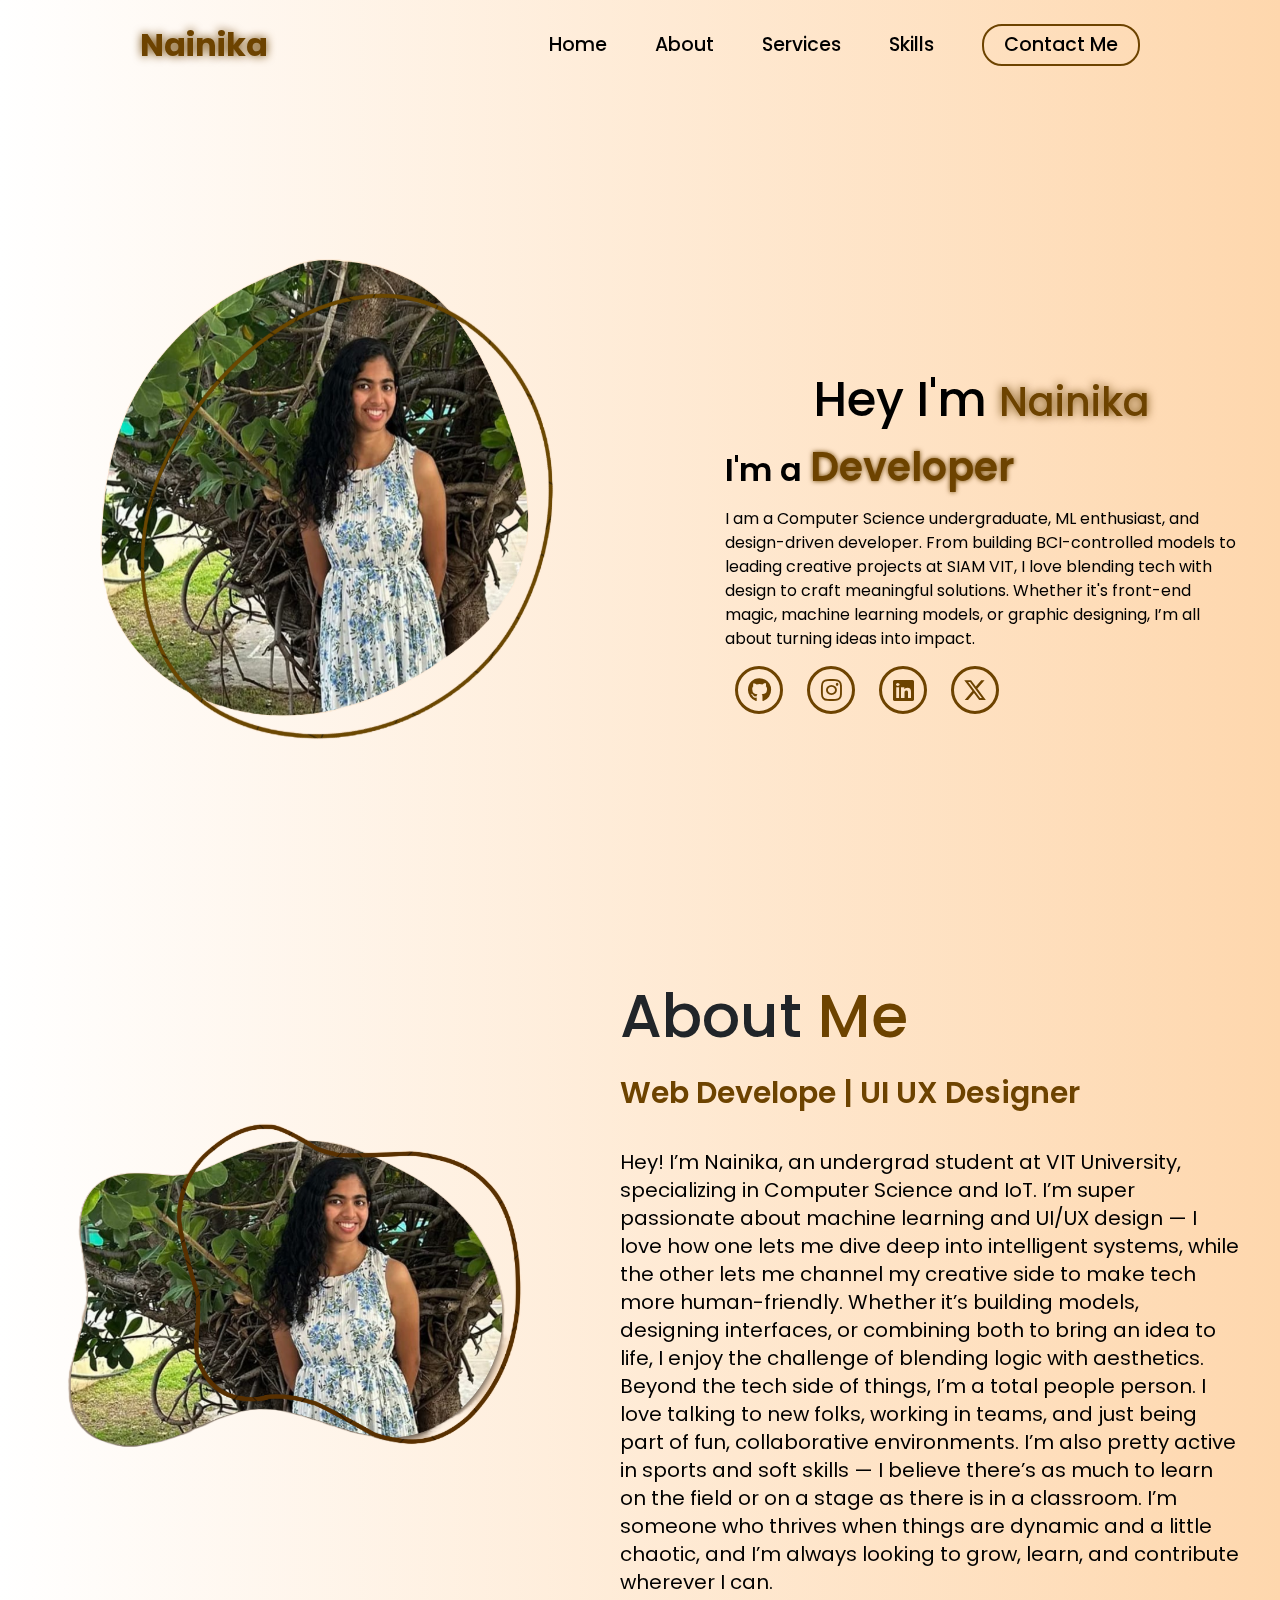
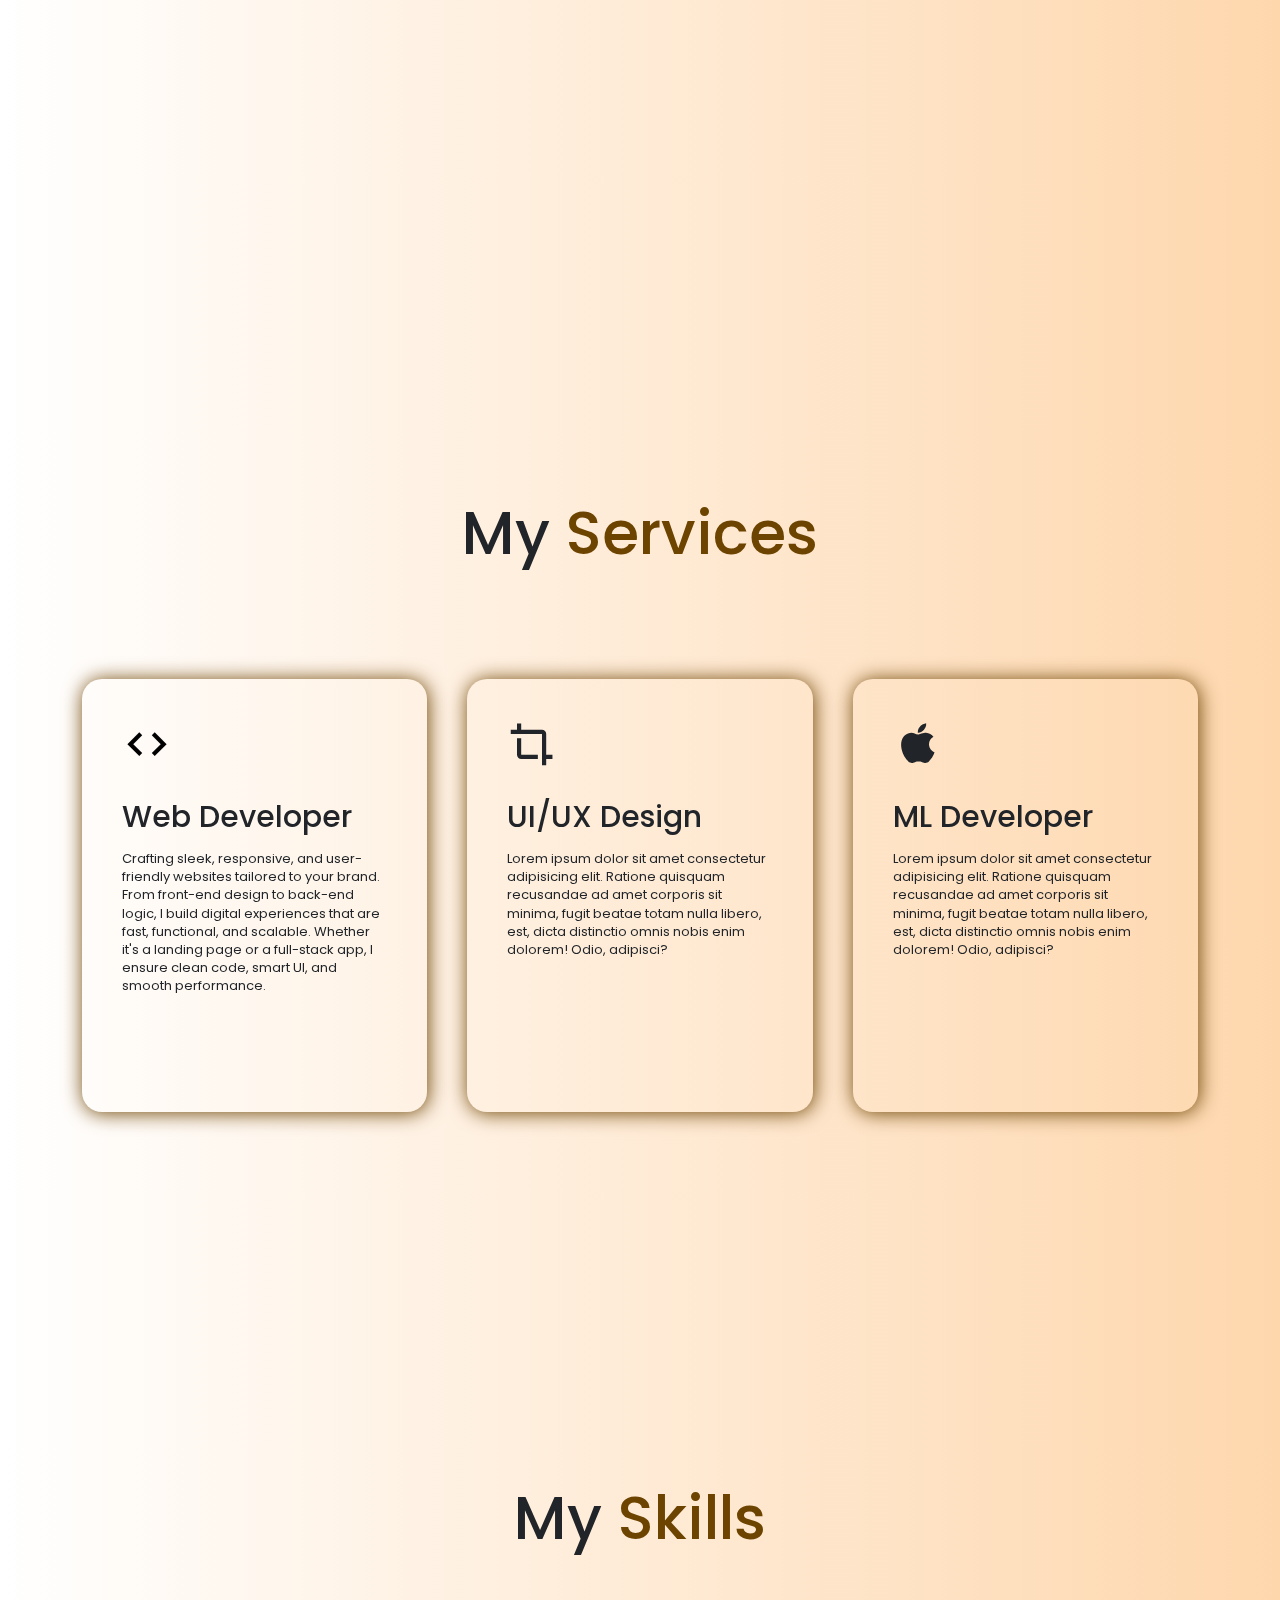
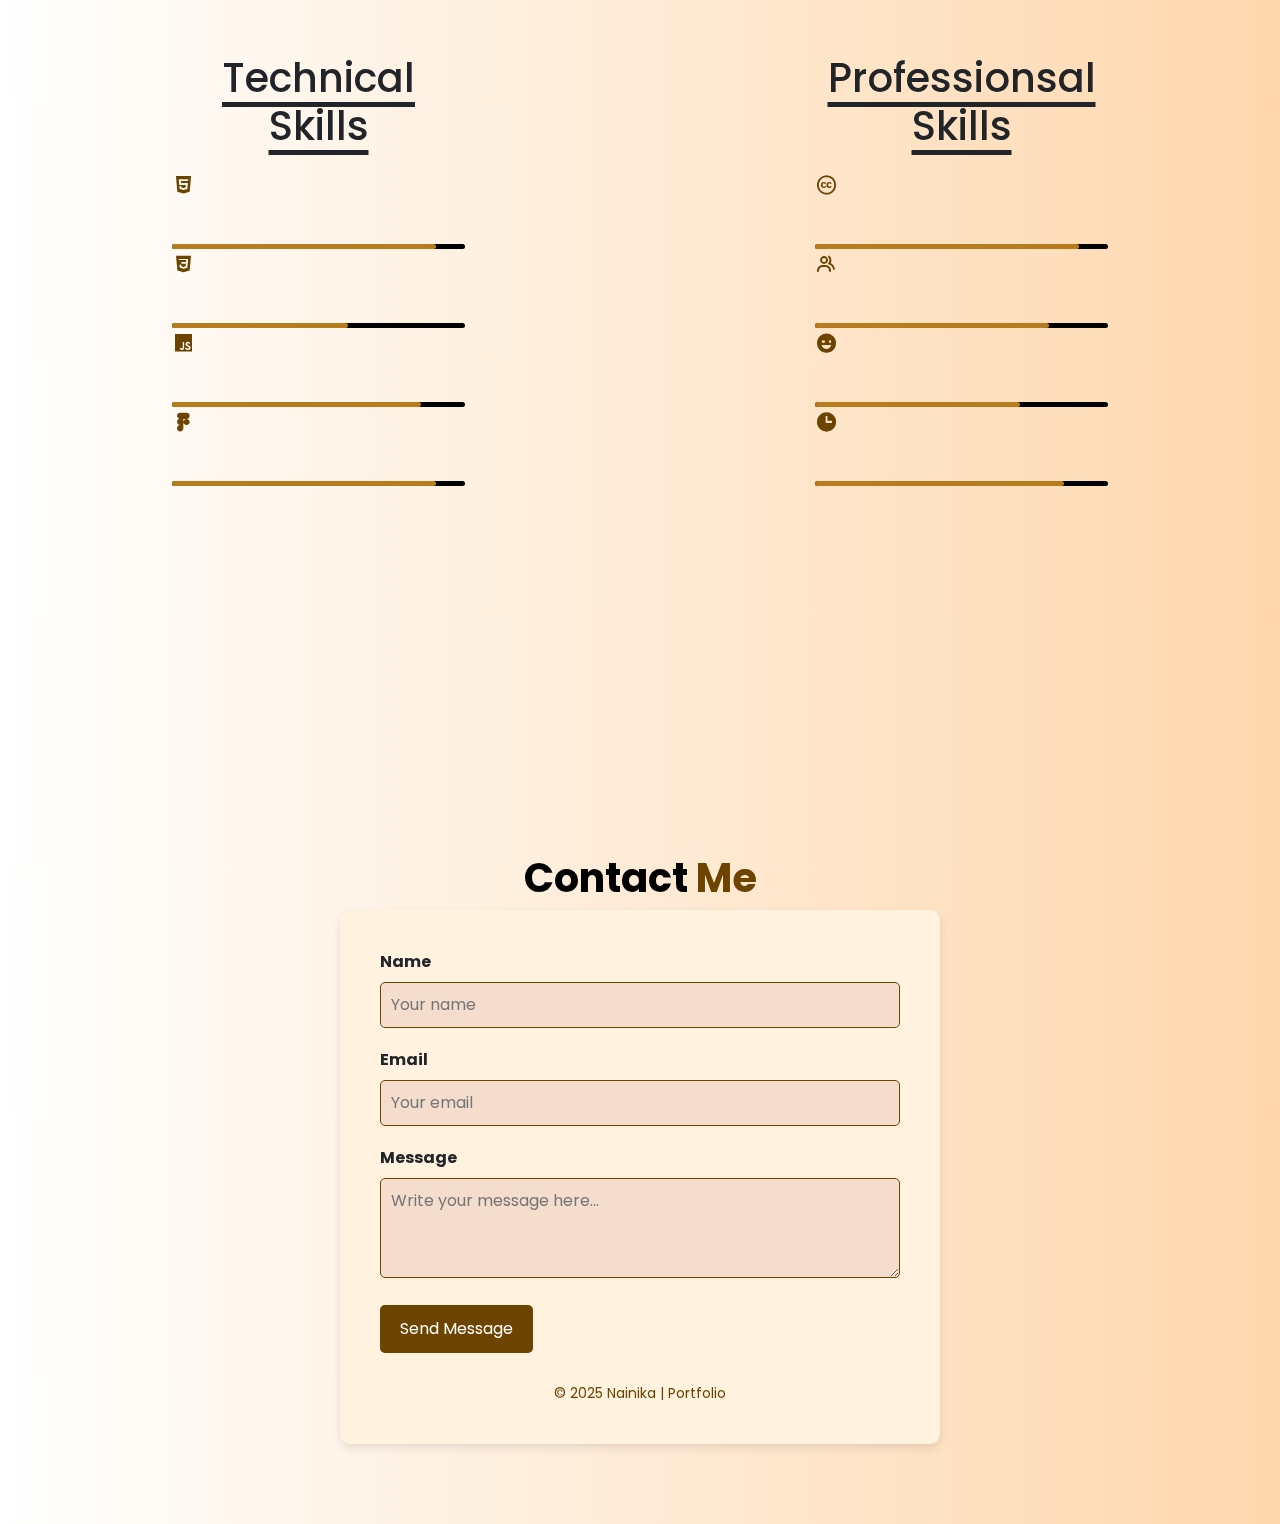
==== commit 9162ba53: "Update index.html" ====
--- a/index.html
+++ b/index.html
@@ -85,7 +85,7 @@
                         <div>
                             <i class="bx bx-code" style="color:black"></i>
                             <h2>Web Developer</h2>
-                            <p>Lorem ipsum dolor sit amet consectetur adipisicing elit. Ratione quisquam recusandae ad amet corporis sit minima, fugit beatae totam nulla libero, est, dicta distinctio omnis nobis enim dolorem! Odio, adipisci?</p>
+                            <p>Crafting sleek, responsive, and user-friendly websites tailored to your brand. From front-end design to back-end logic, I build digital experiences that are fast, functional, and scalable. Whether it's a landing page or a full-stack app, I ensure clean code, smart UI, and smooth performance.</p>
                             <a href="#" class="read">Learn More</a>
                         </div>
                         <div>
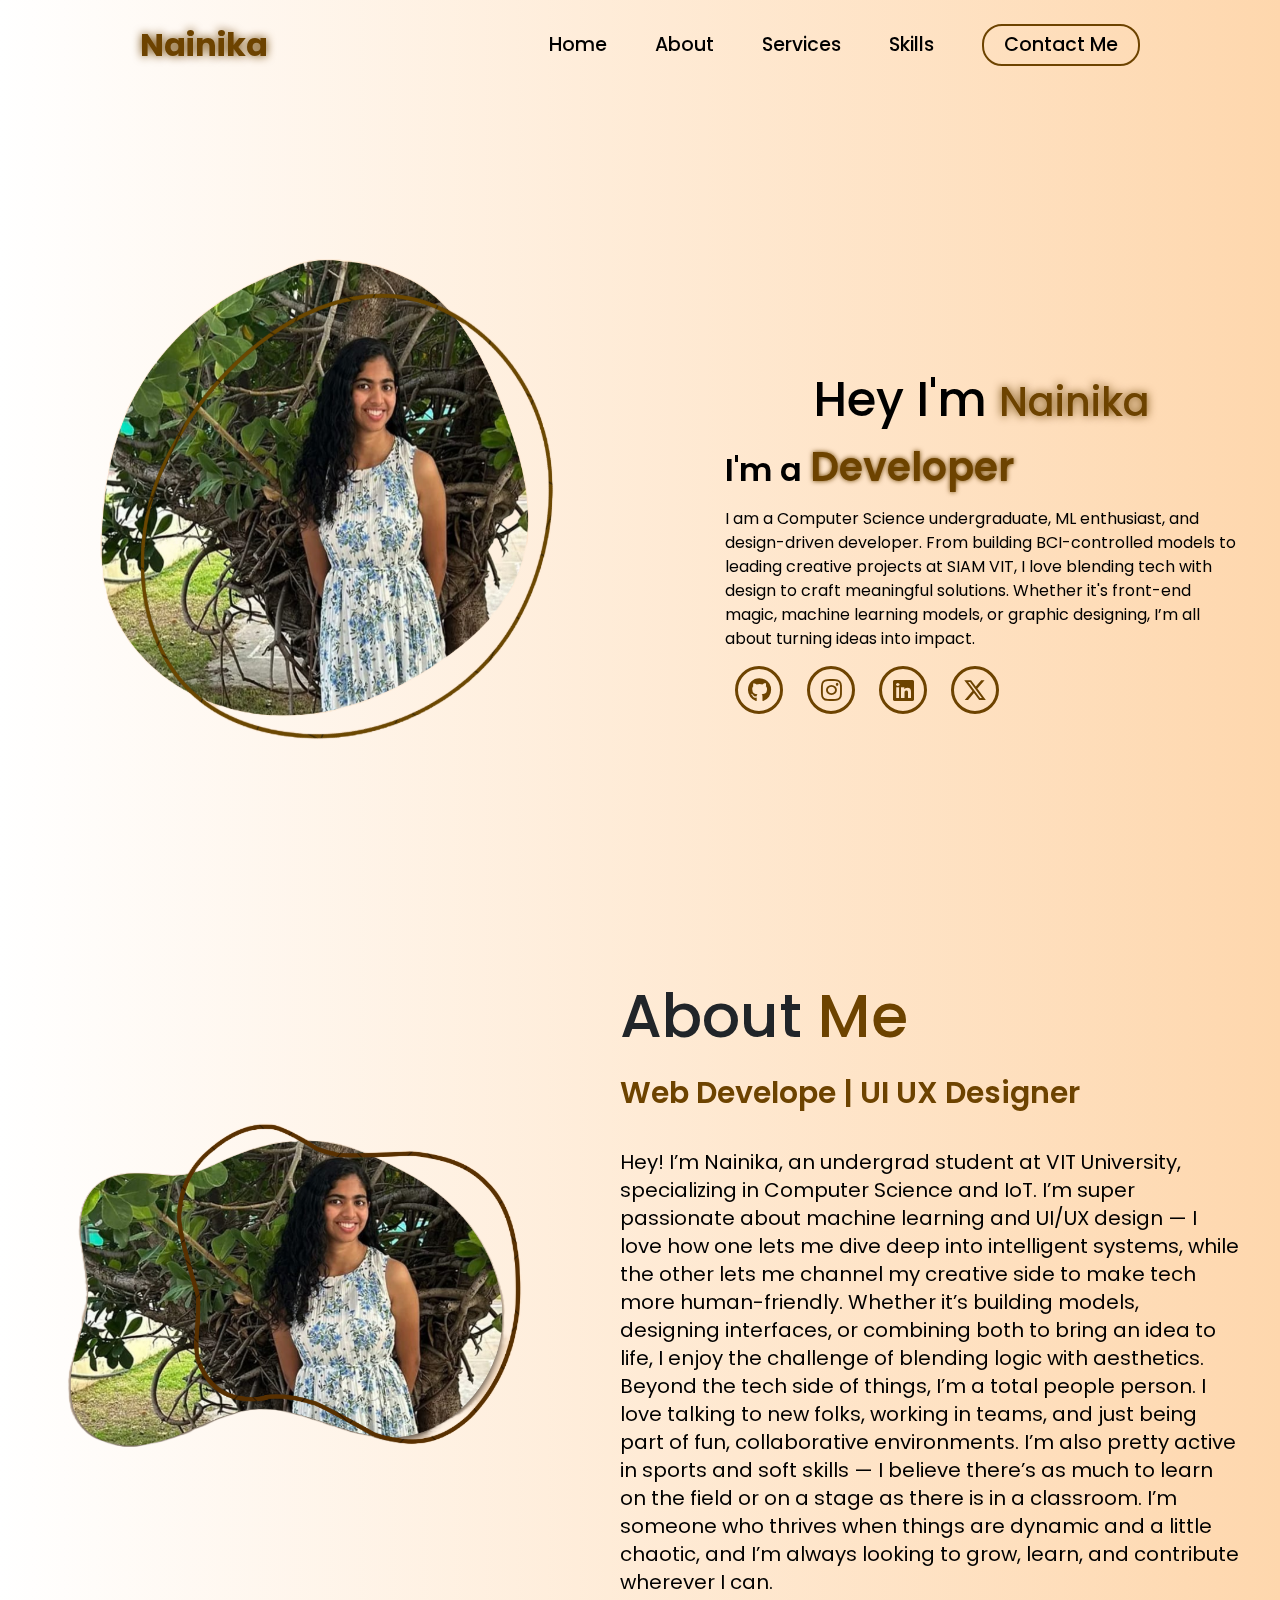
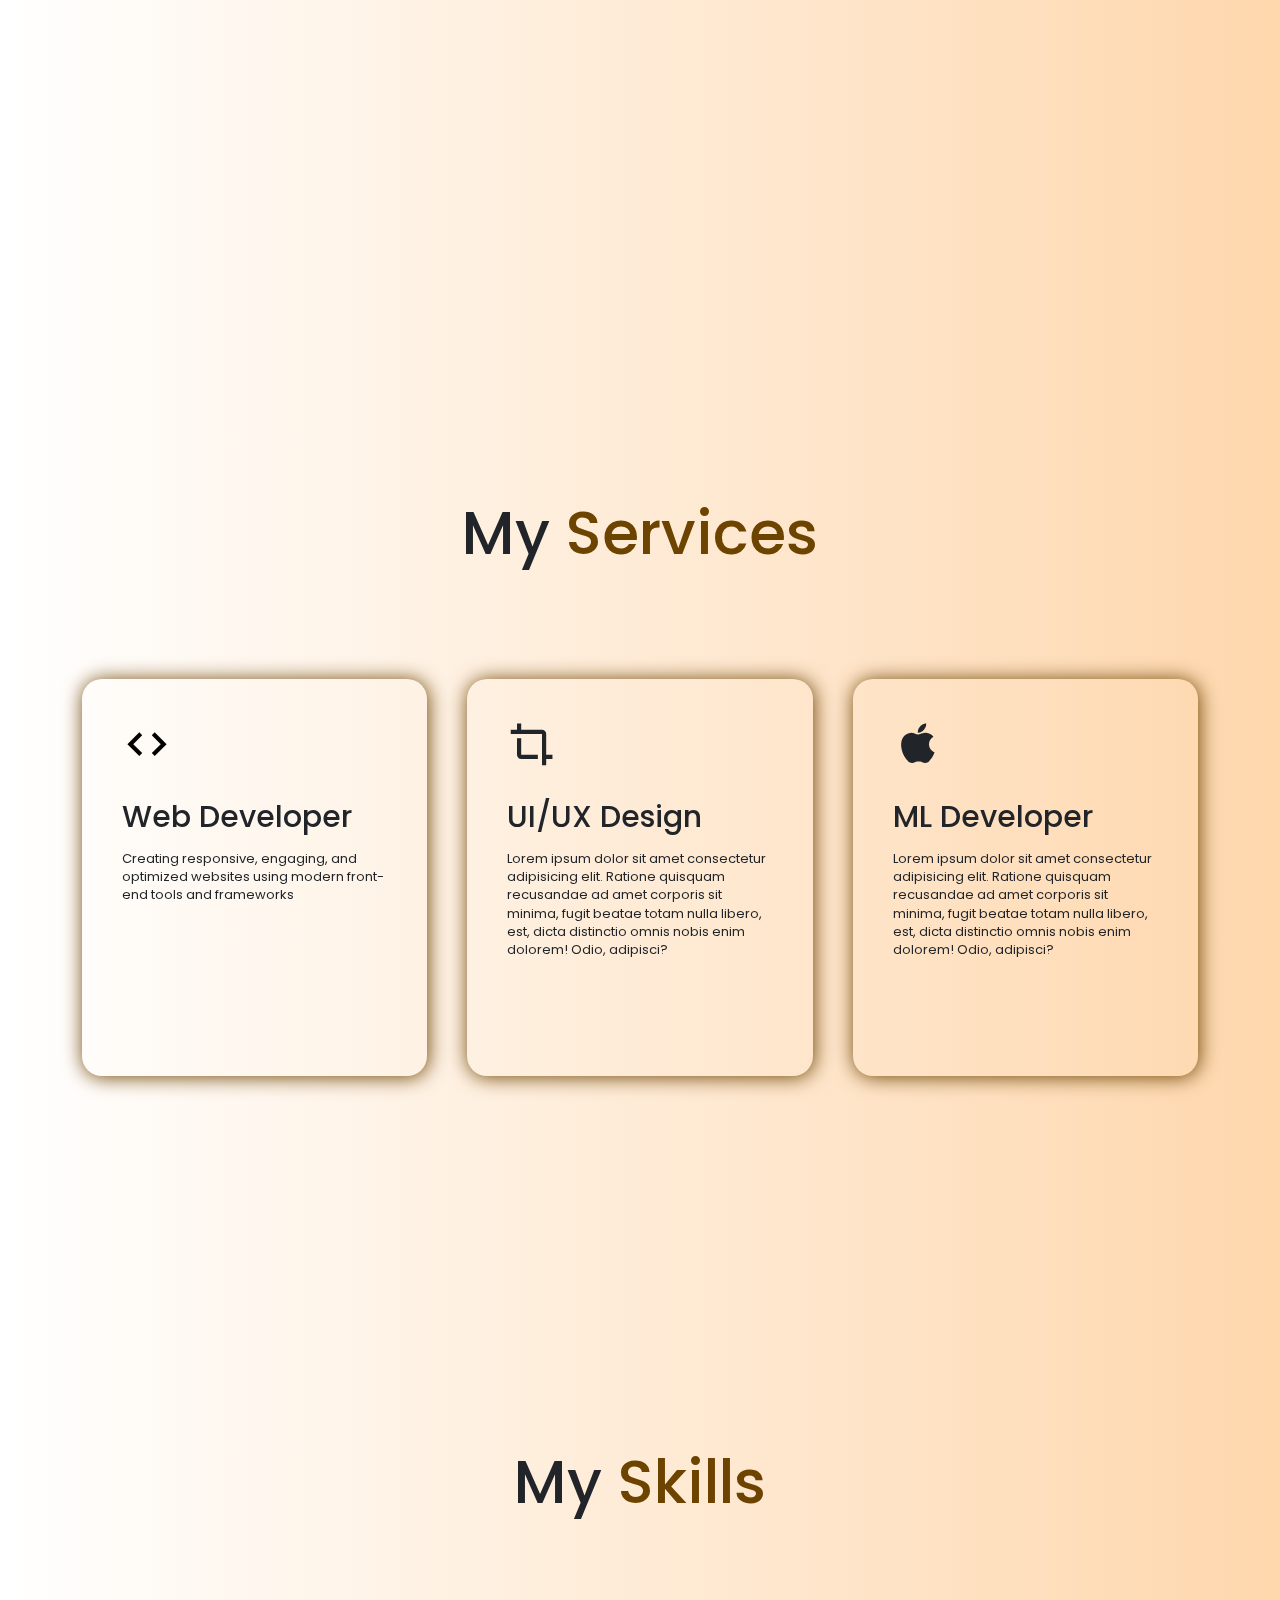
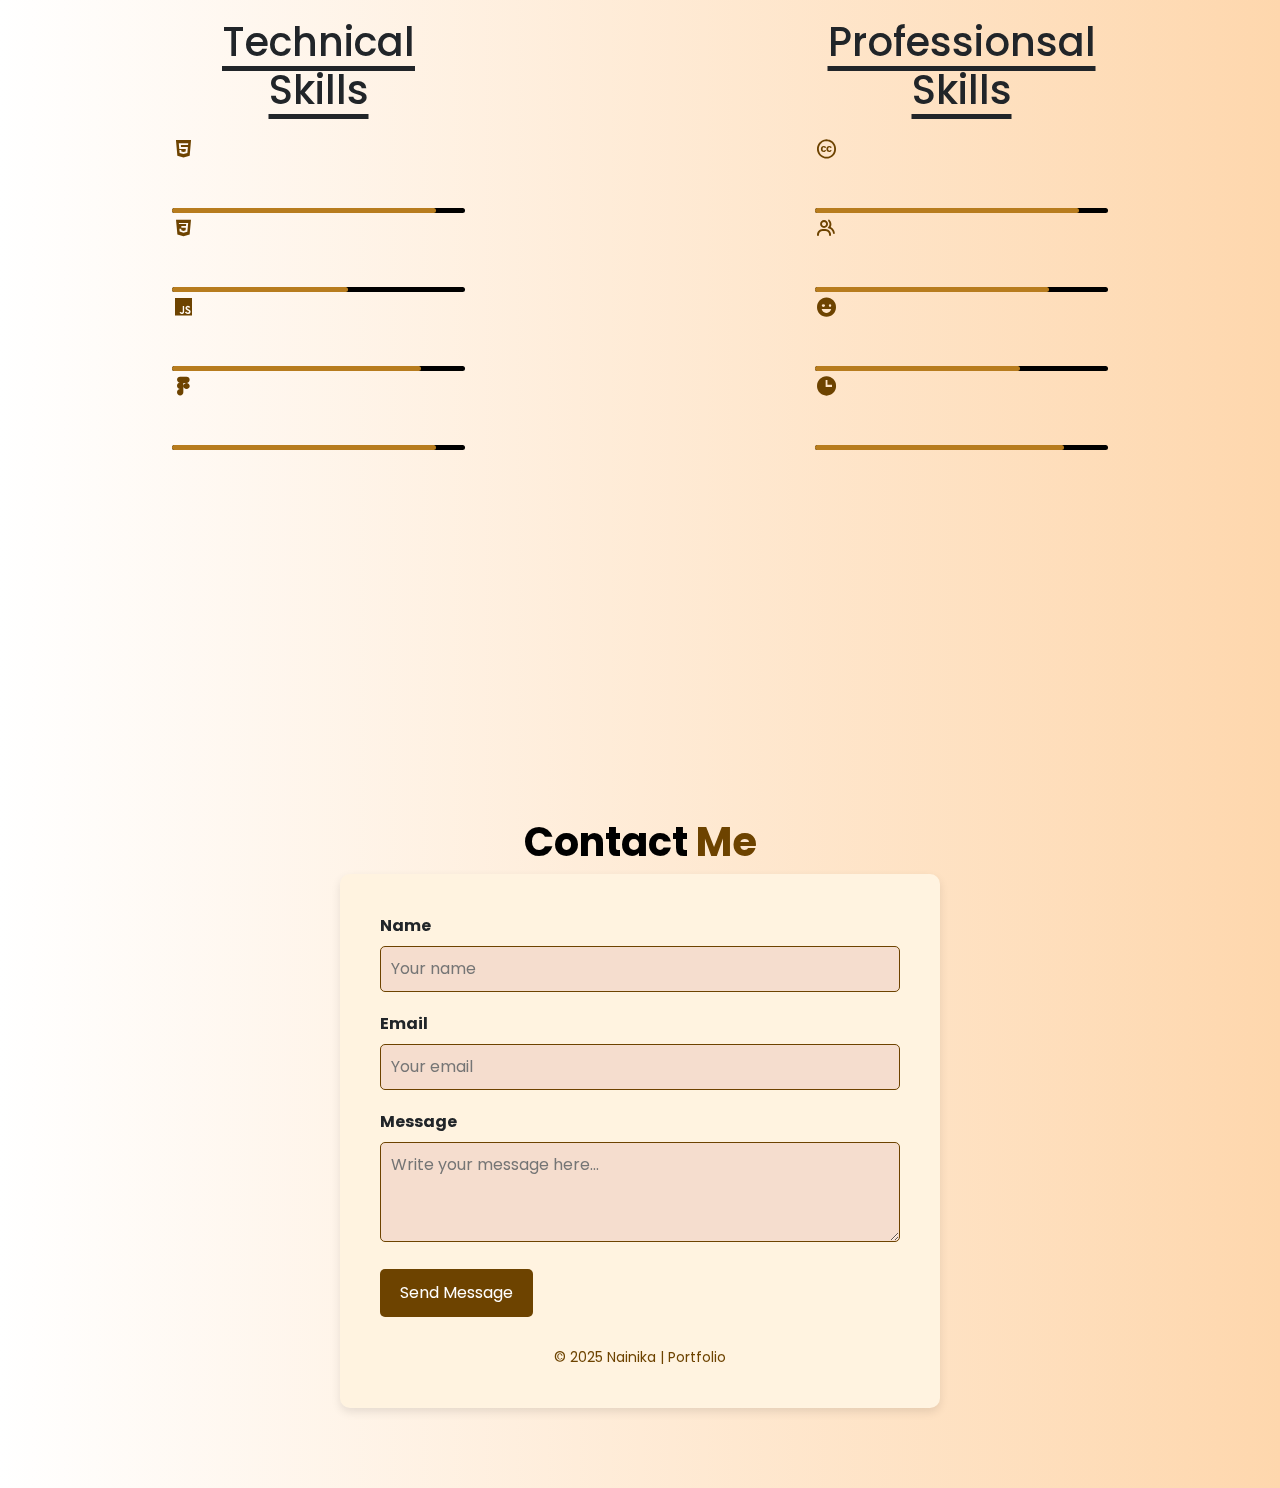
==== commit 13771fe1: "Update index.html" ====
--- a/index.html
+++ b/index.html
@@ -85,7 +85,7 @@
                         <div>
                             <i class="bx bx-code" style="color:black"></i>
                             <h2>Web Developer</h2>
-                            <p>Crafting sleek, responsive, and user-friendly websites tailored to your brand. From front-end design to back-end logic, I build digital experiences that are fast, functional, and scalable. Whether it's a landing page or a full-stack app, I ensure clean code, smart UI, and smooth performance.</p>
+                            <p>Creating responsive, engaging, and optimized websites using modern front-end tools and frameworks</p>
                             <a href="#" class="read">Learn More</a>
                         </div>
                         <div>
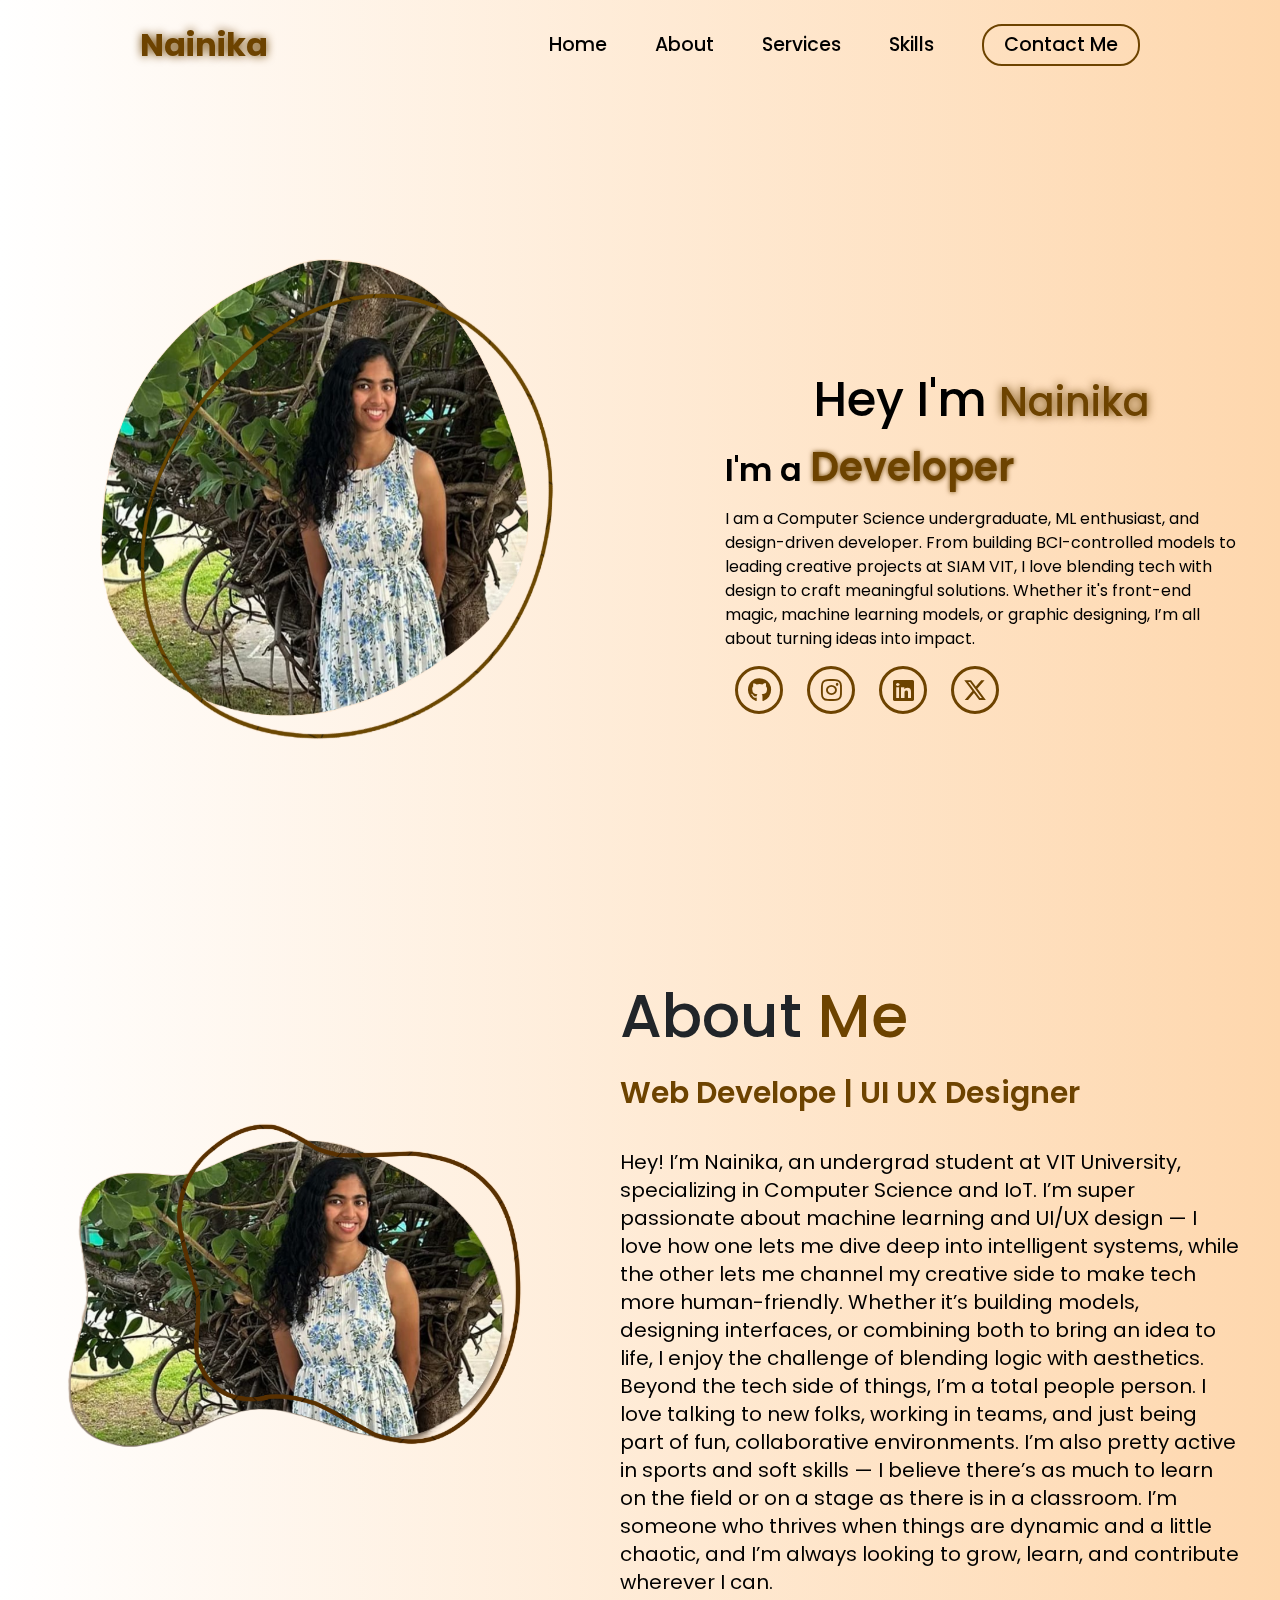
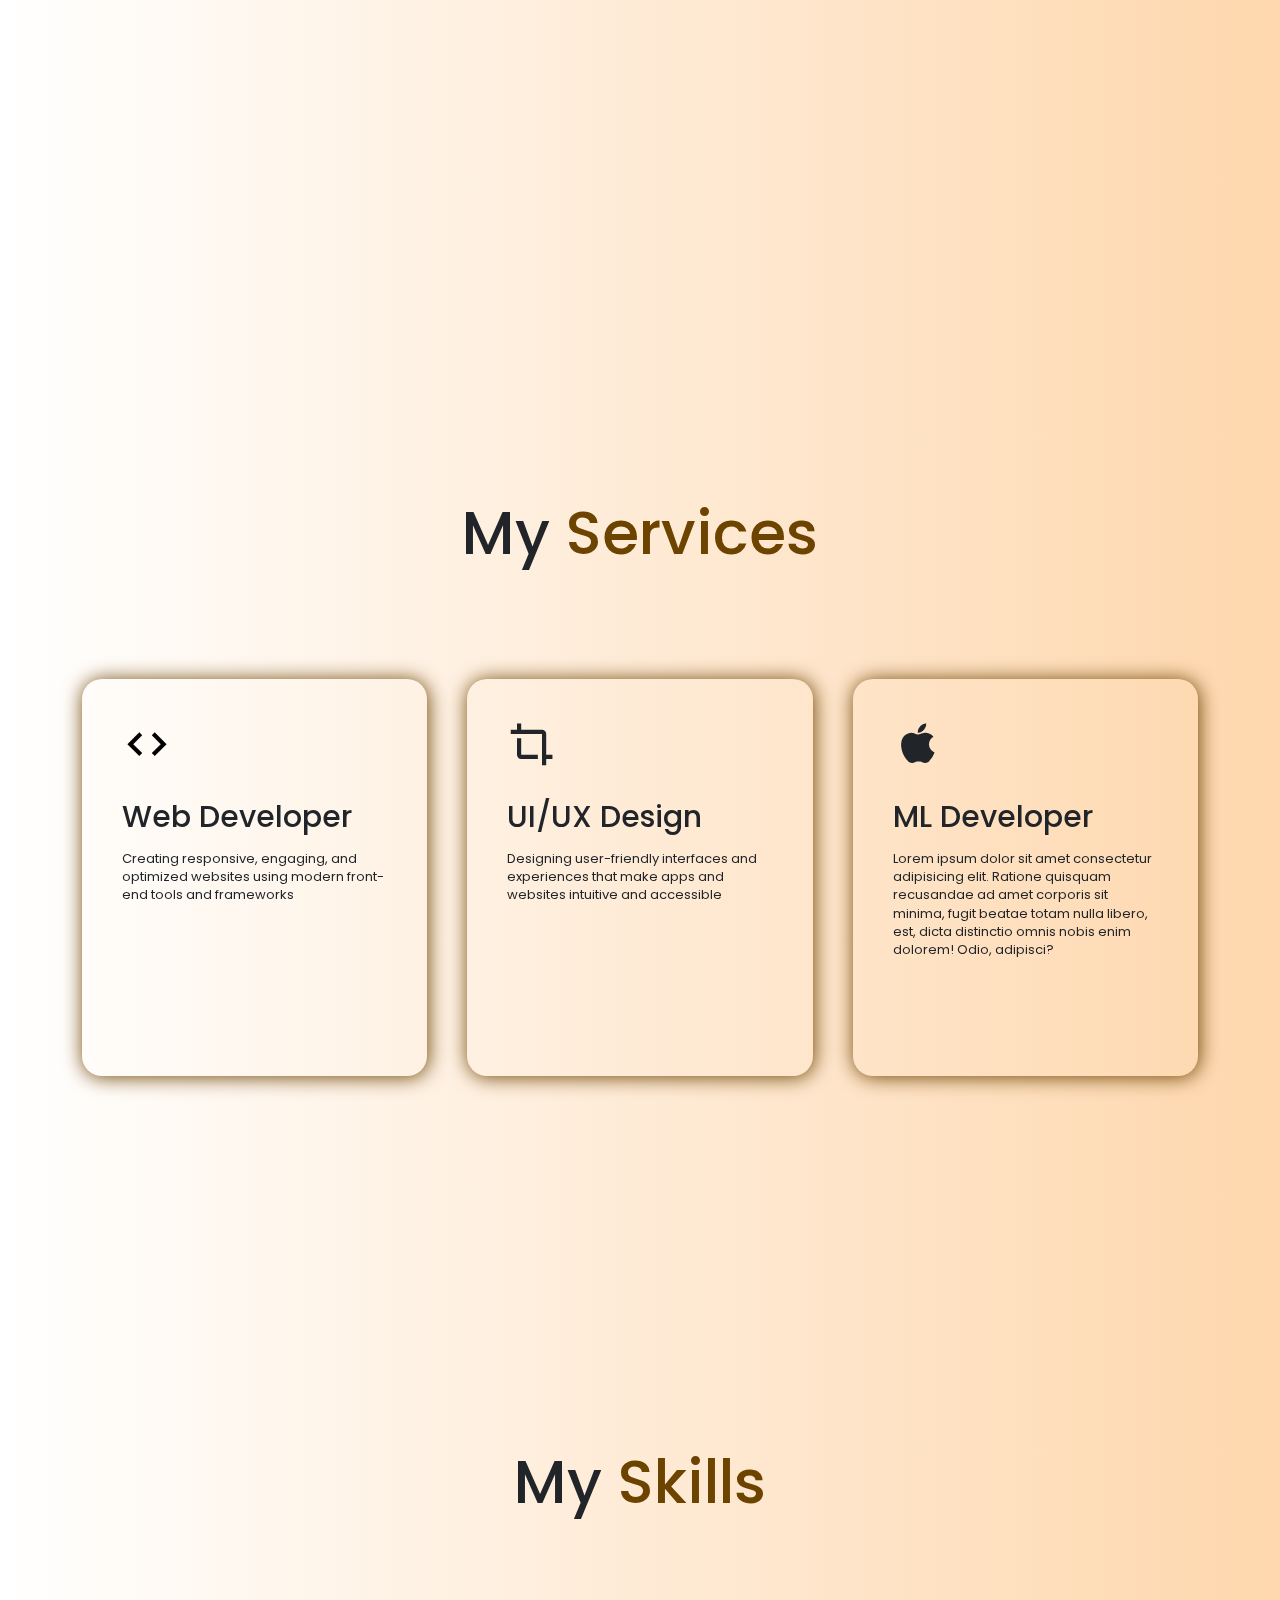
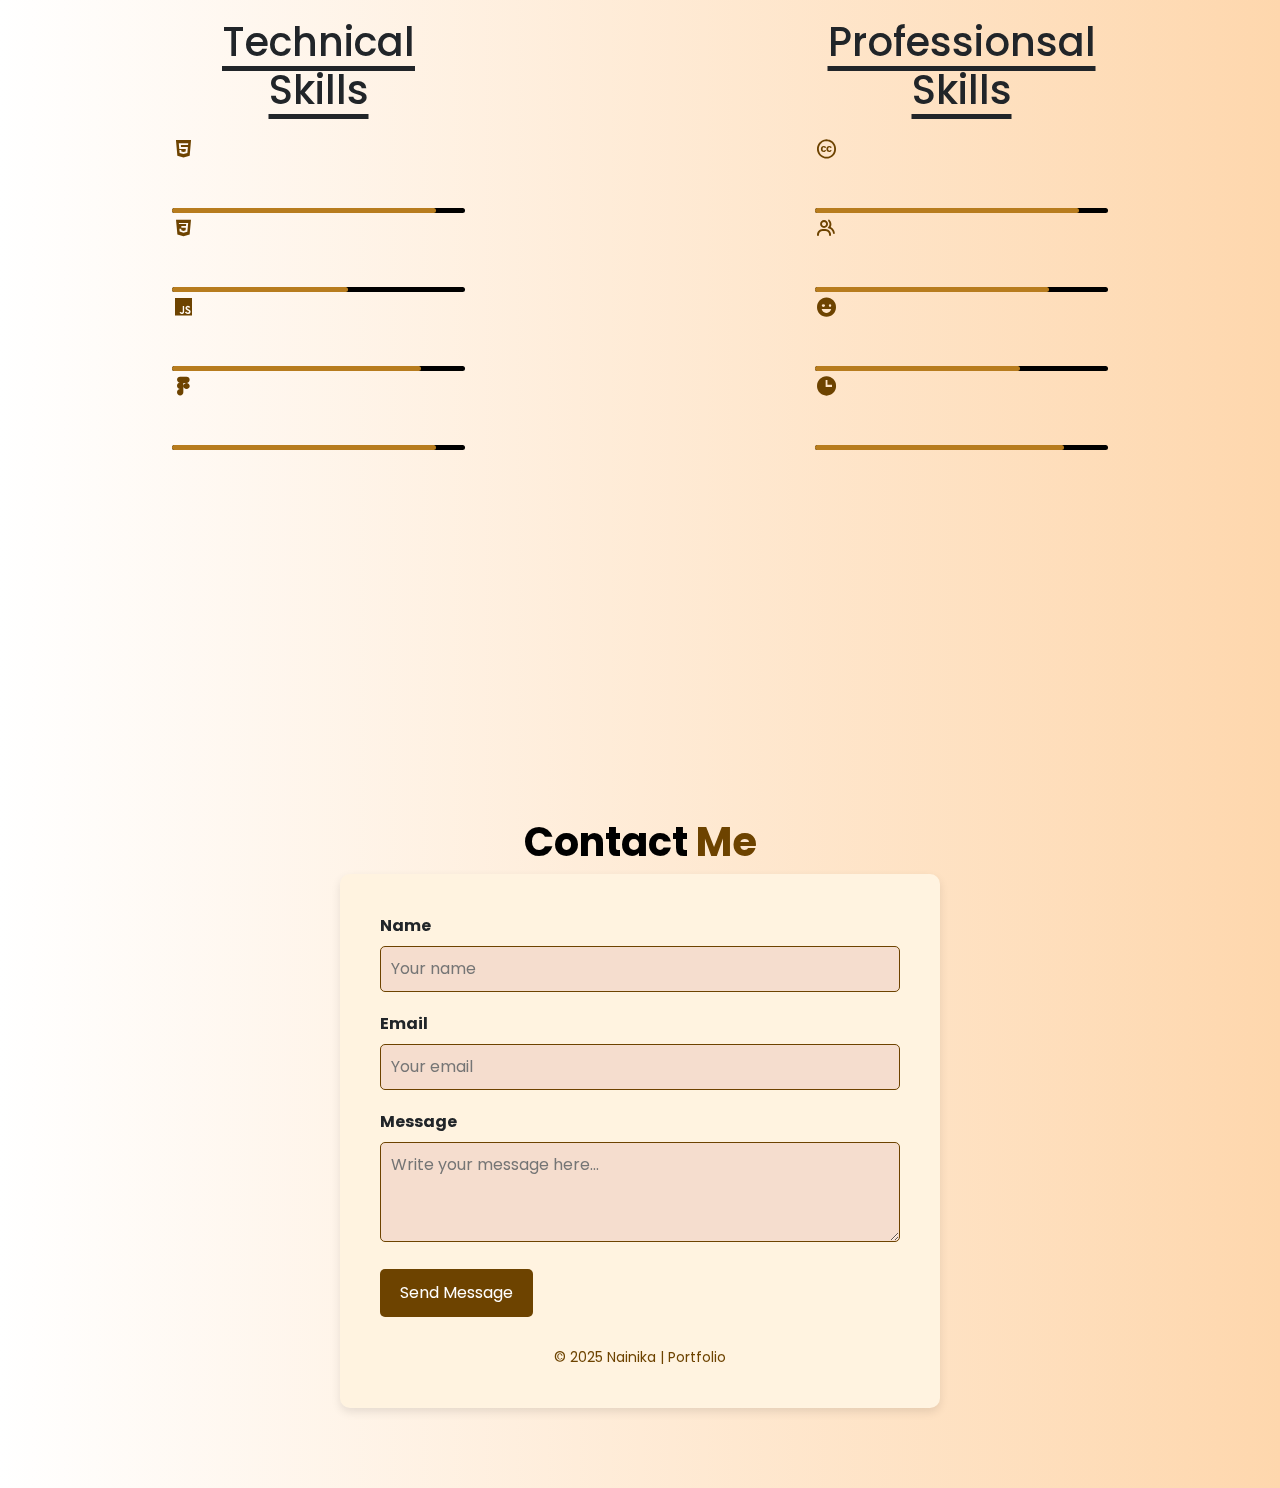
==== commit 354e02cf: "Update index.html" ====
--- a/index.html
+++ b/index.html
@@ -91,7 +91,7 @@
                         <div>
                             <i class="bx bx-crop"></i>
                             <h2>UI/UX Design</h2>
-                            <p>Lorem ipsum dolor sit amet consectetur adipisicing elit. Ratione quisquam recusandae ad amet corporis sit minima, fugit beatae totam nulla libero, est, dicta distinctio omnis nobis enim dolorem! Odio, adipisci?</p>
+                            <p>Designing user-friendly interfaces and experiences that make apps and websites intuitive and accessible</p>
                             <a href="#" class="read">Learn More</a>
                         </div>
                         <div>
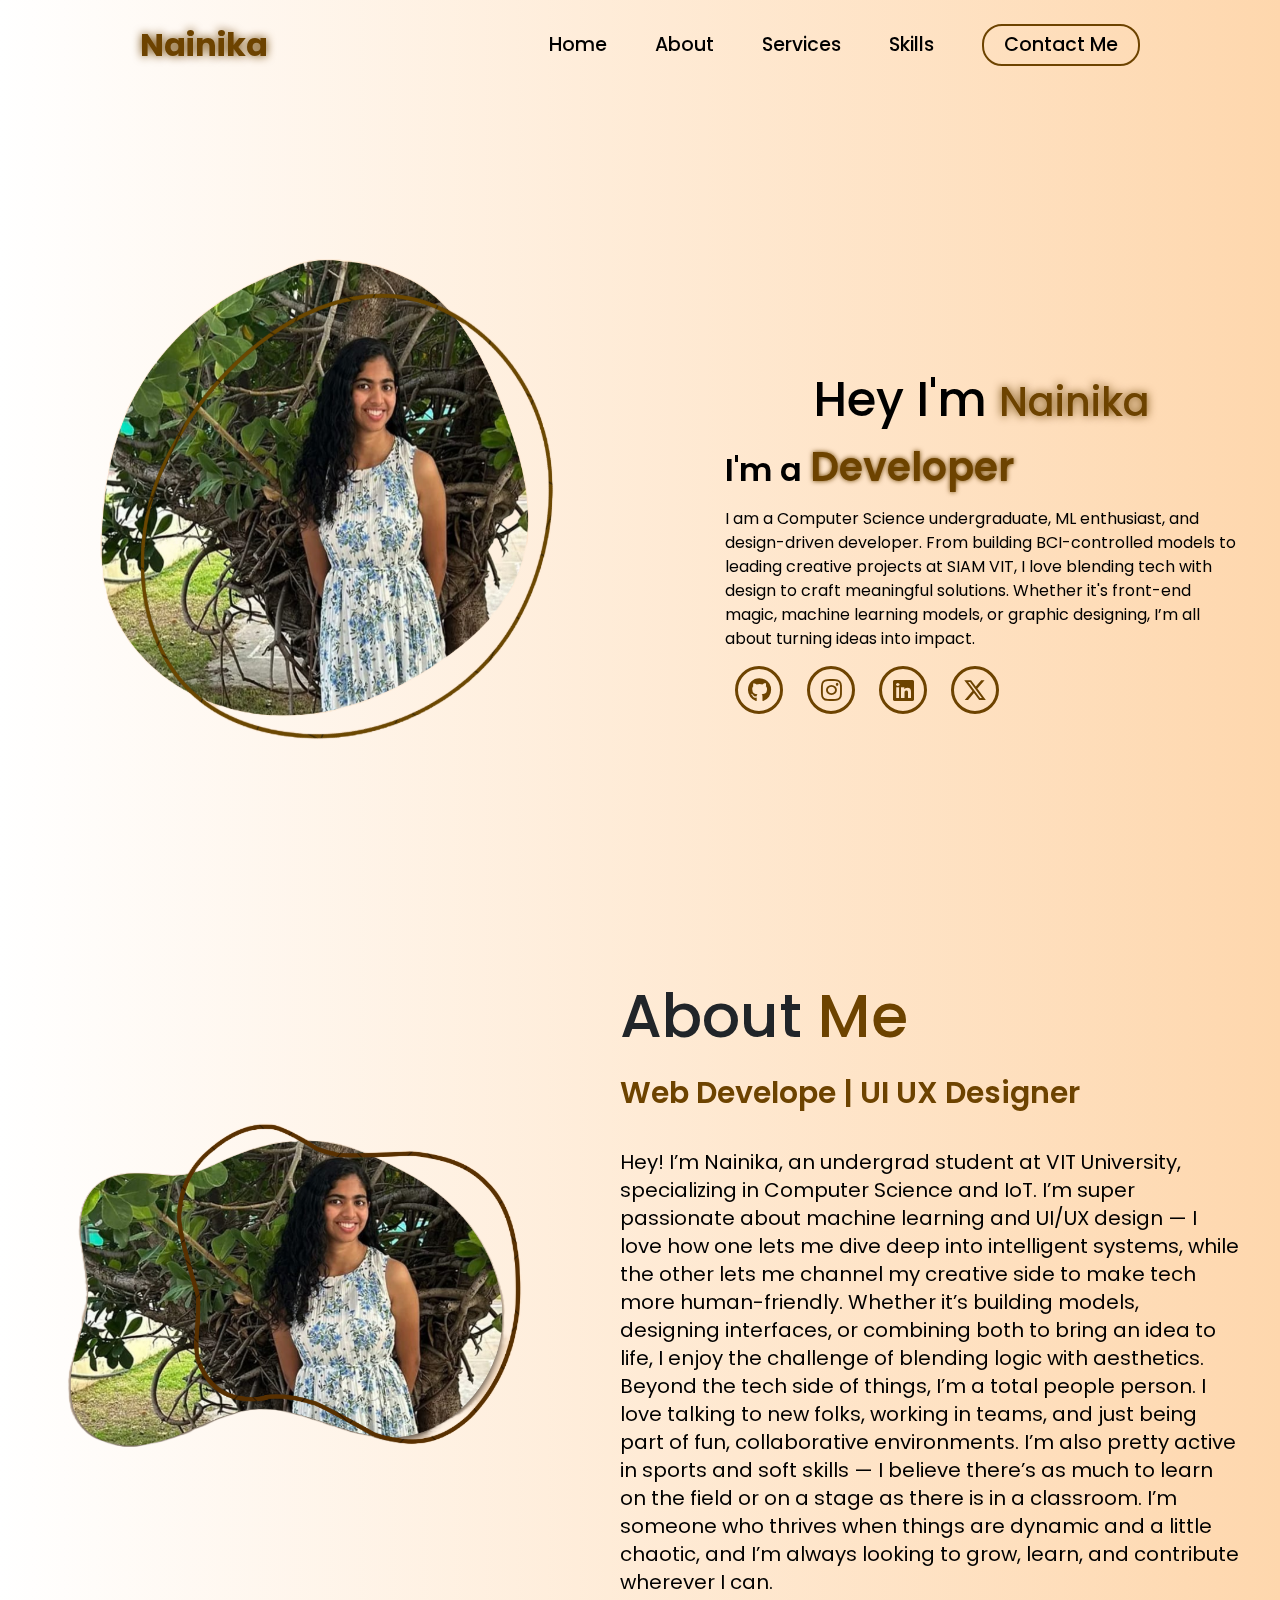
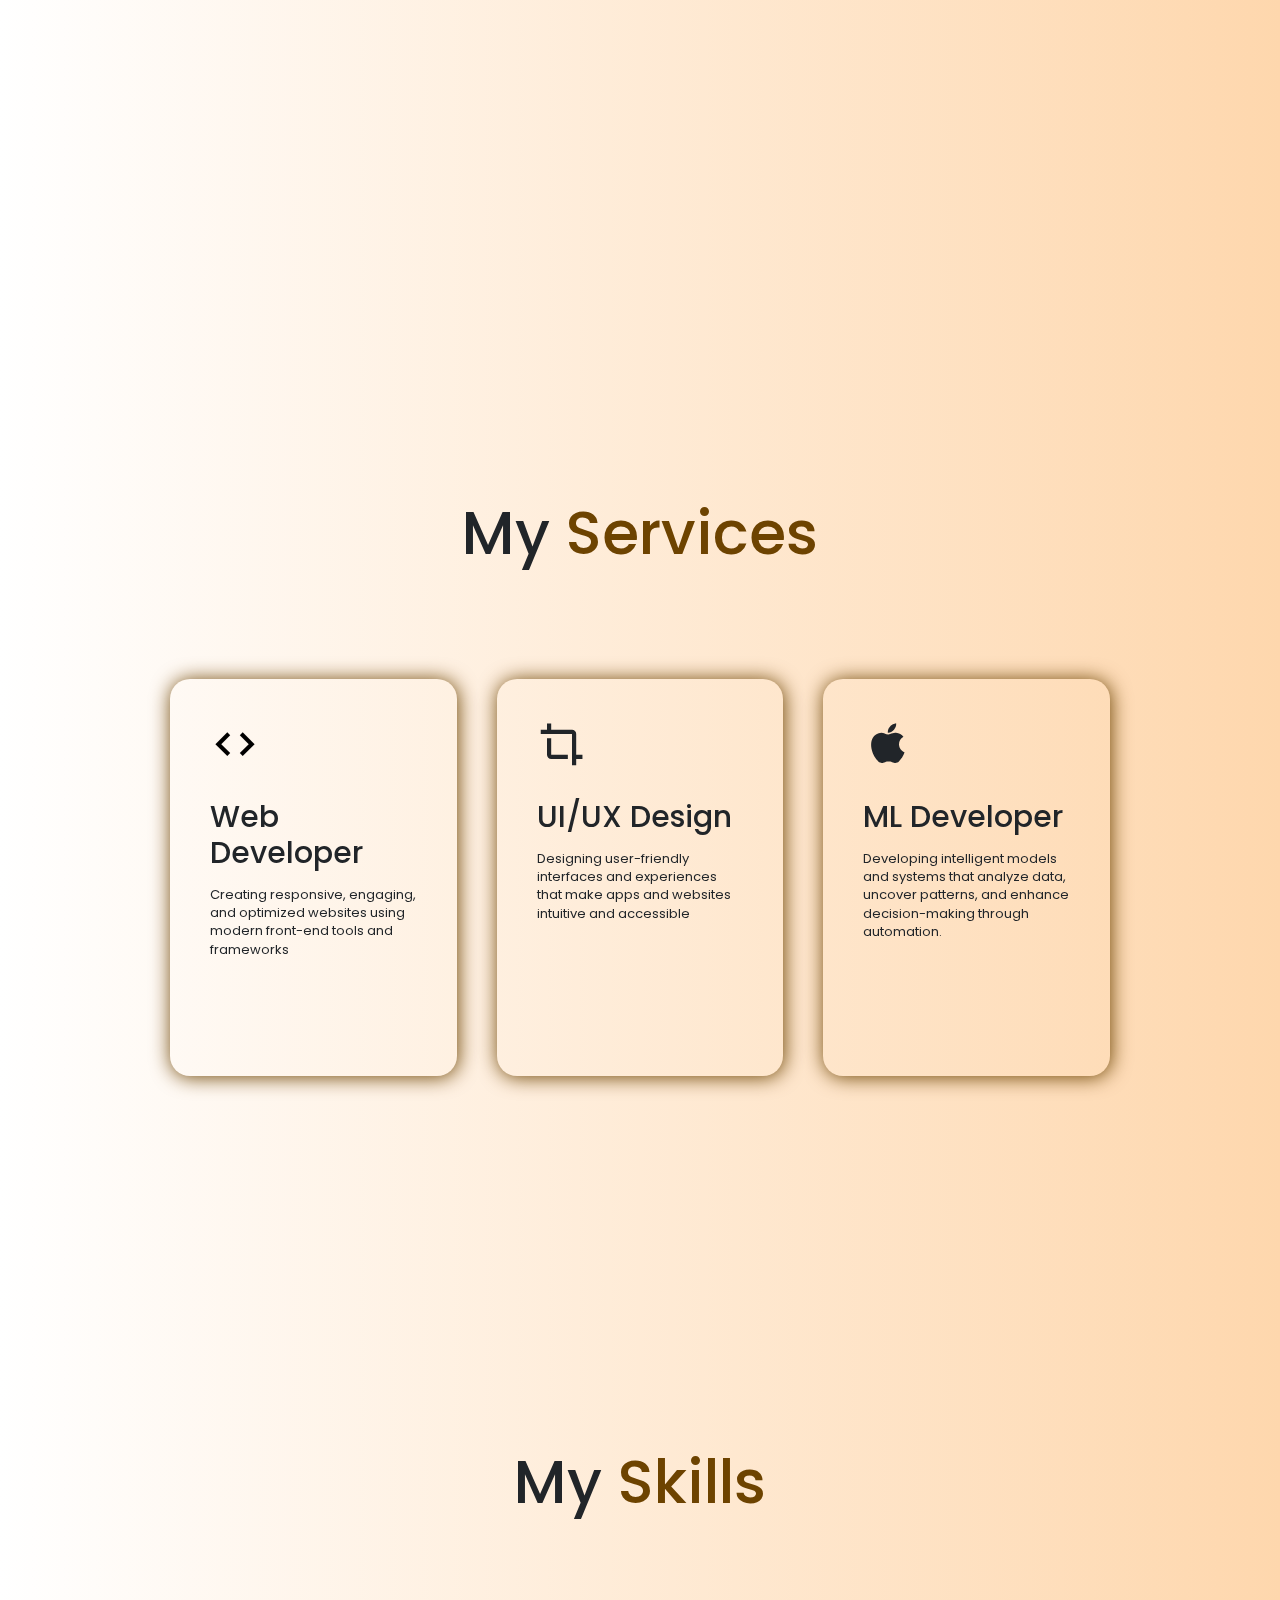
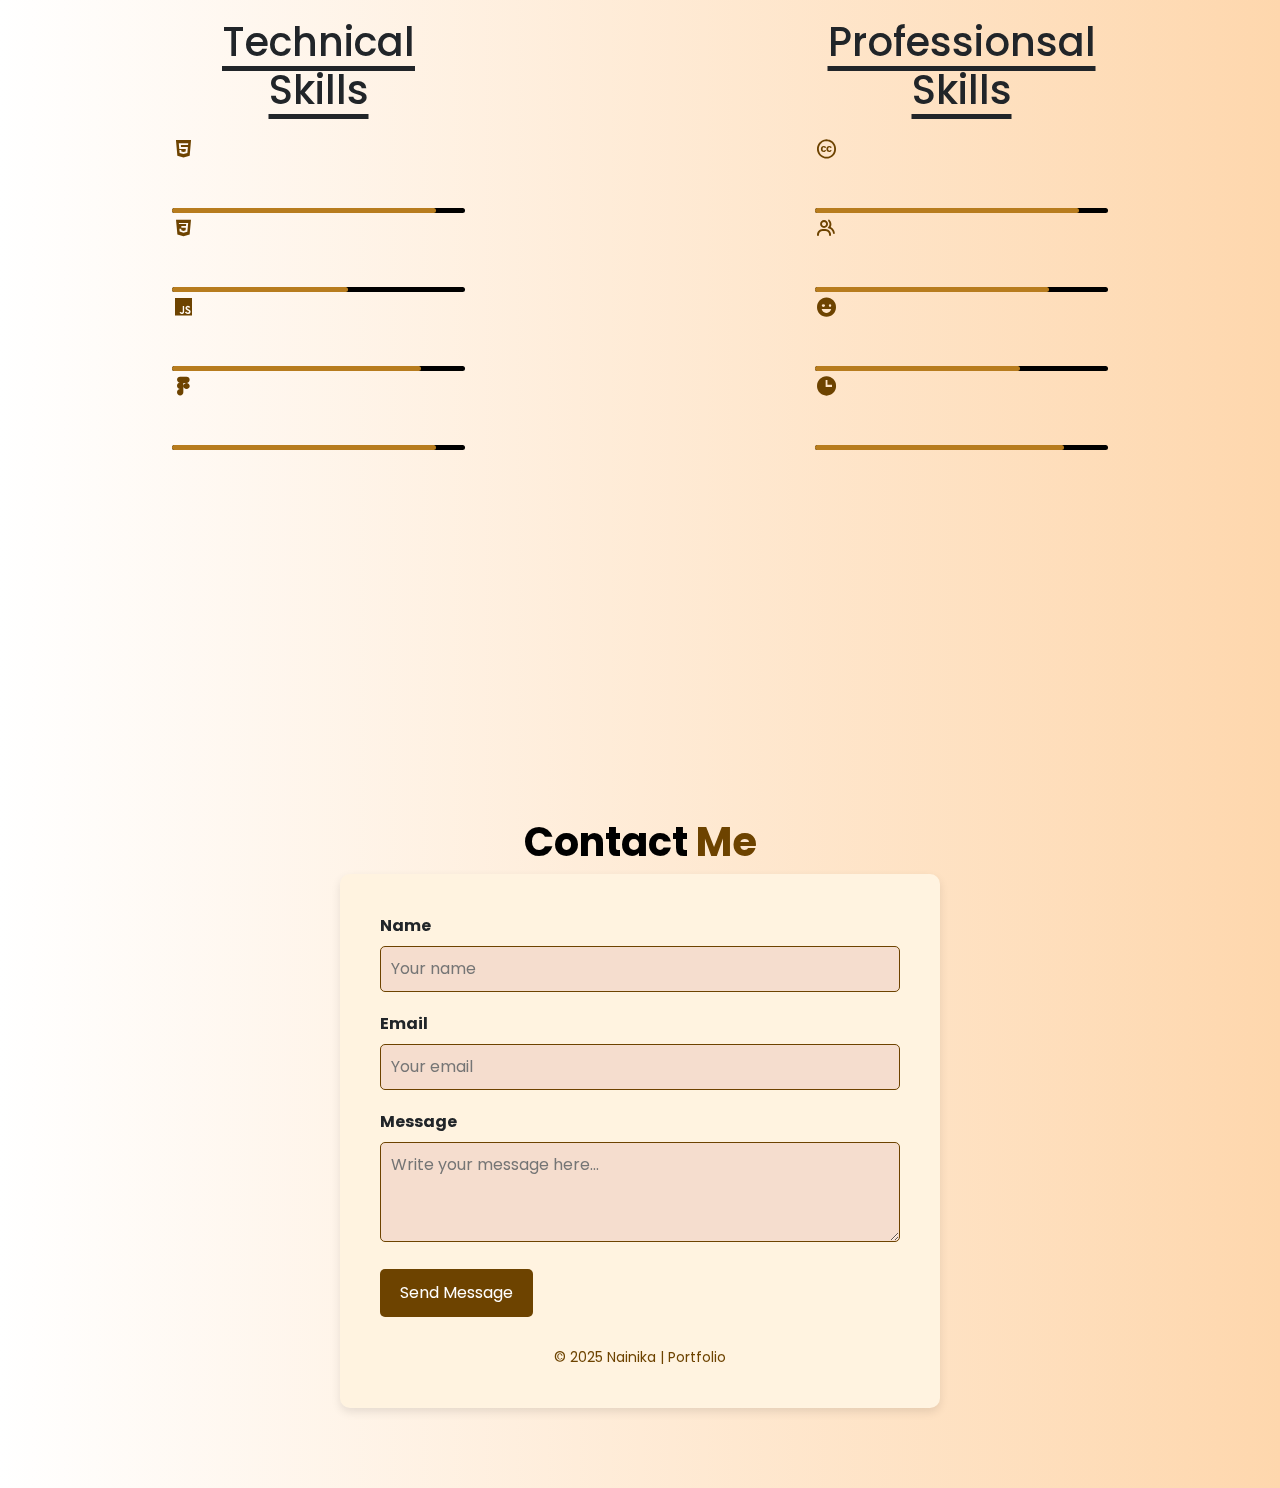
==== commit 5248e614: "Update index.html" ====
--- a/index.html
+++ b/index.html
@@ -97,7 +97,7 @@
                         <div>
                             <i class="bx bxl-apple"></i>
                             <h2>ML Developer</h2>
-                            <p>Lorem ipsum dolor sit amet consectetur adipisicing elit. Ratione quisquam recusandae ad amet corporis sit minima, fugit beatae totam nulla libero, est, dicta distinctio omnis nobis enim dolorem! Odio, adipisci?</p>
+                            <p>Developing intelligent models and systems that analyze data, uncover patterns, and enhance decision-making through automation.</p>
                             <a href="#" class="read">Learn More</a>
                         </div>
                     </div>
